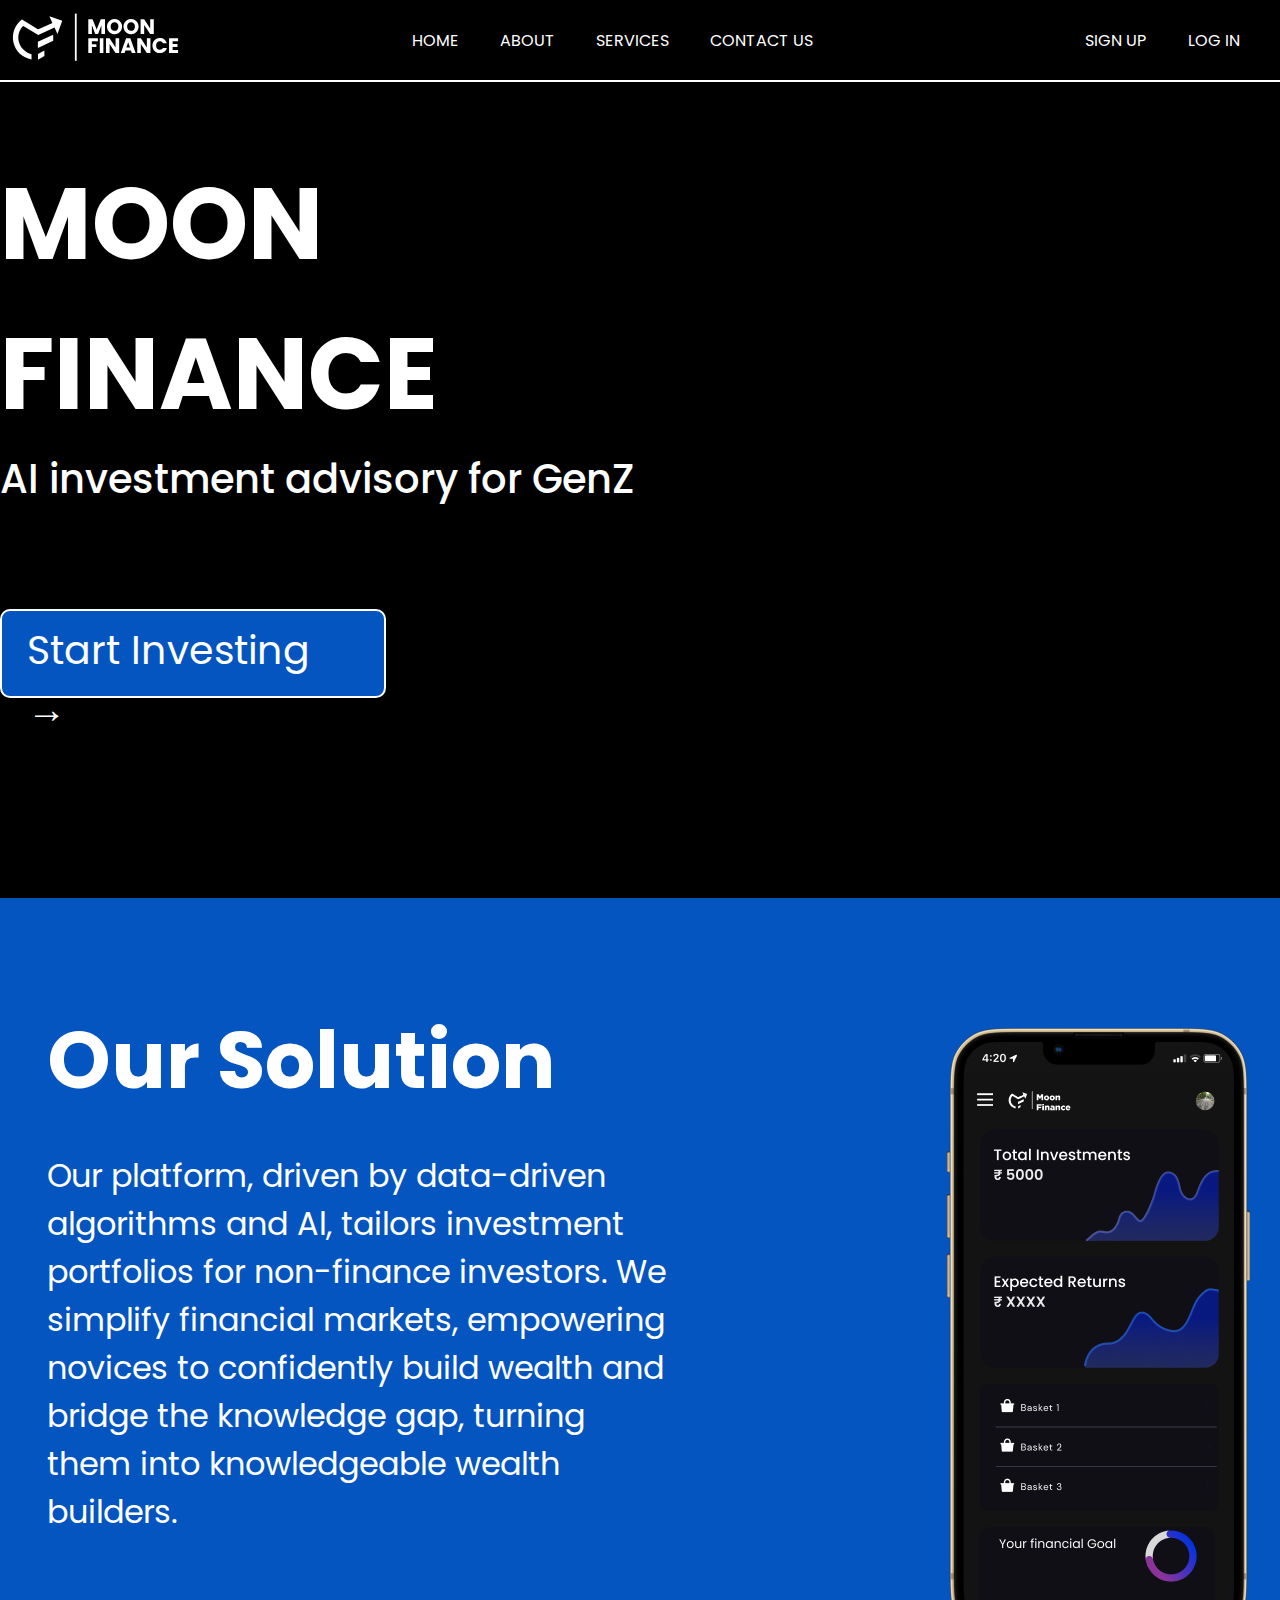
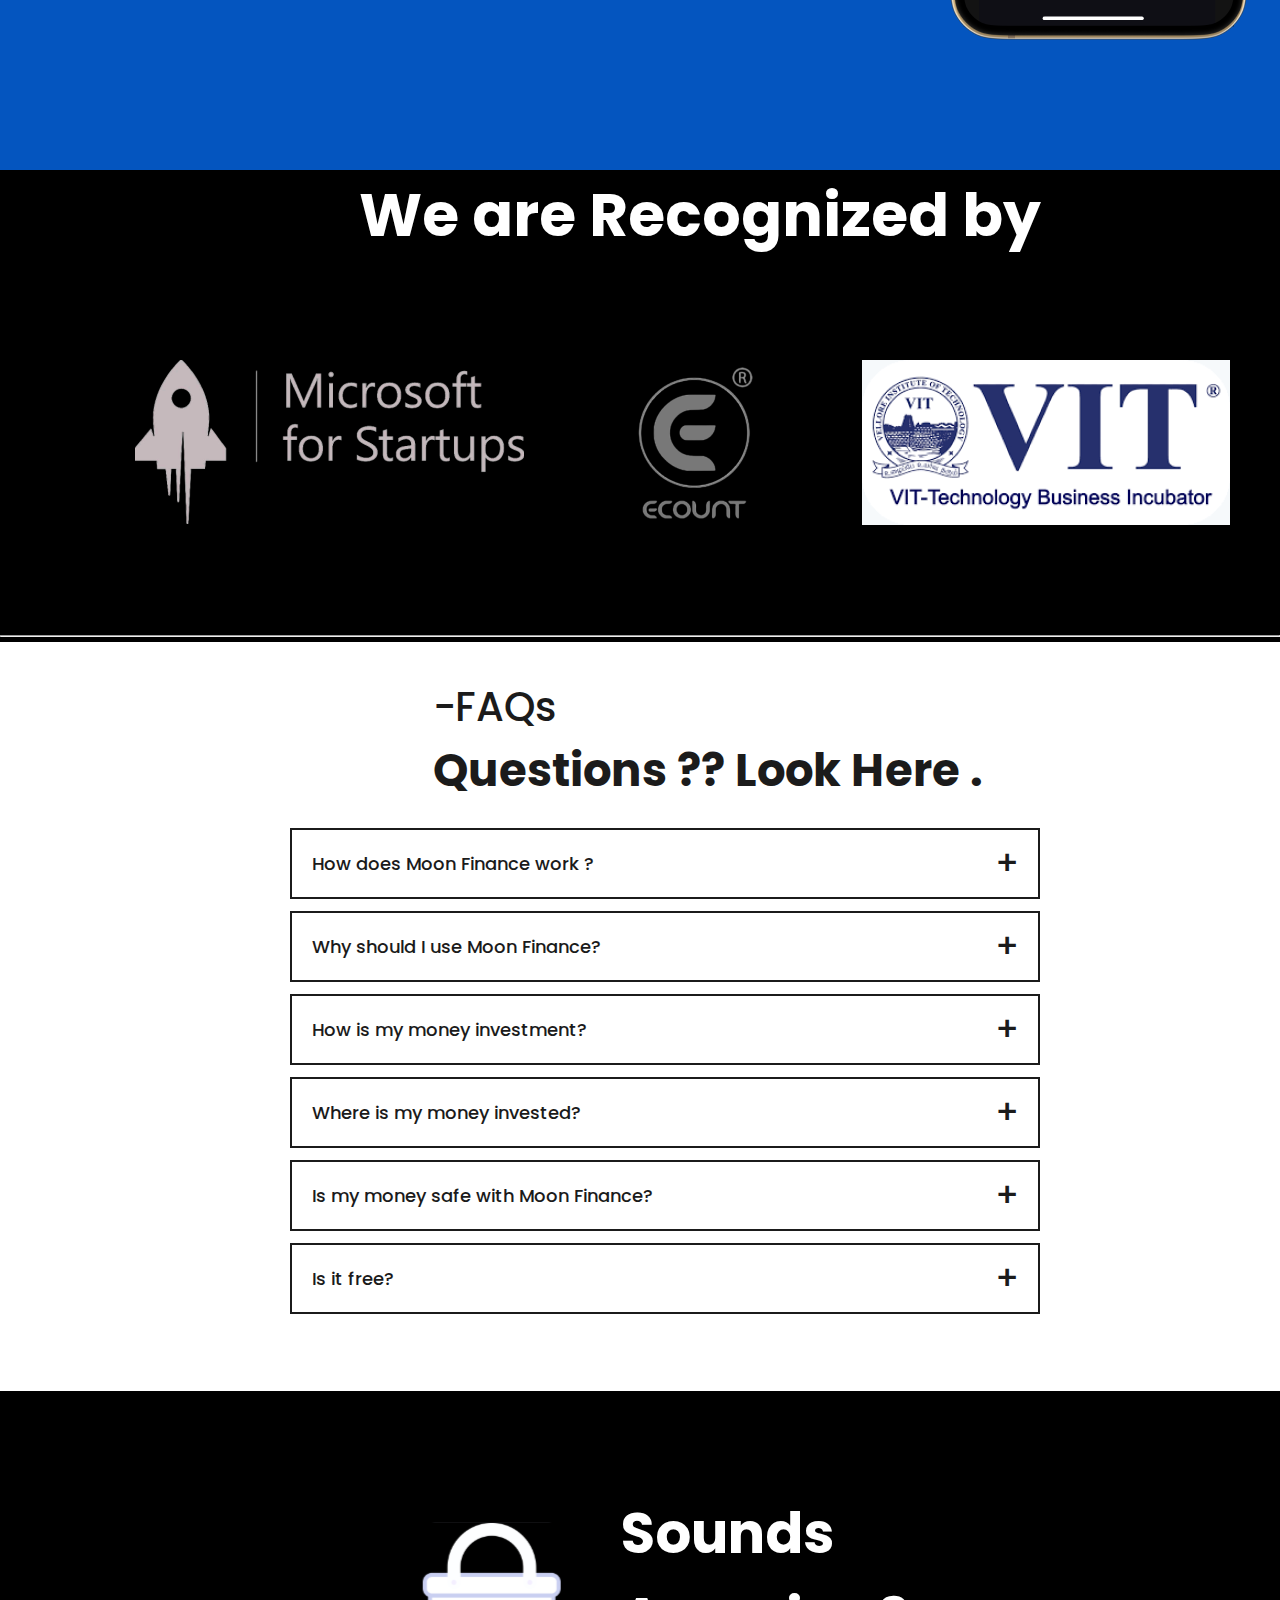
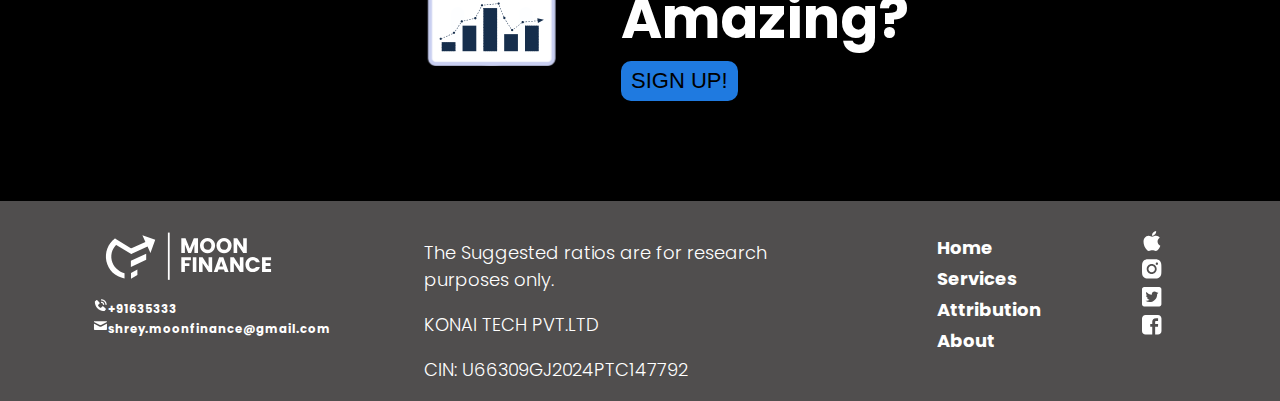
==== index.html @ 27cf934a "Merge remote-tracking branch 'origin/master5' into master2" ====
<!DOCTYPE html>
<html lang="en">
<head>
    <meta charset="UTF-8">
    <meta name="viewport" content="width=device-width, initial-scale=1.0">
    <title>Moon Finance</title>
    <link rel="stylesheet" href="index.css">
    <link rel="stylesheet" href="dashboard.css">
    <link href="https://fonts.googleapis.com/css2?family=Playfair+Display&family=Poppins:wght@200;400;700&display=swap" rel="stylesheet">
    <link rel="preconnect" href="https://fonts.googleapis.com">
    <link rel="preconnect" href="https://fonts.gstatic.com" crossorigin>
    <link href="https://fonts.googleapis.com/css2?family=Gothic+A1&family=Poppins:wght@300;400&display=swap" rel="stylesheet">
</head>
<body>
    <header>
        <a href="#"><img src="./images/Frame 148.svg" alt="Moon Finance Logo"></a>
        
        <nav>
            <ul>
                <li><a href="index.html" class="active_first">Home</a></li>
                <li><a href="aboutus.html">About</a></li>
                <li><a href="#">Services</a></li>
                <li><a href="#">Contact Us</a></li>
            </ul>
        </nav> 
        <nav>
            <ul>
                <li><a href="signup.html" class="active_second">Sign Up</a></li>
                <li><a href="login.html">Log In</a></li>
            </ul>
        </nav>
    </header>  
    <div class="main">
        <h1>
            MOON <br> FINANCE
        </h1>
        <h2>
            AI investment advisory for GenZ
        </h2>
        <a href="./form1.html" class="start_investing">Start Investing &#8594;</a>
        <div class="main_2">
            <div class="main_2_text">
                <h3>Our Solution</h3>
                <p>Our platform, driven by data-driven algorithms and Al, 
                    tailors investment portfolios for non-finance investors. 
                    We simplify financial markets, empowering novices to 
                    confidently build wealth and bridge the knowledge gap, turning 
                    them into knowledgeable wealth builders.</p>
            </div>
            <div class="main_2_img" style="margin-left: 250px;">
                <img src="./images/iPhone 13 Pro.png">
            </div>
        </div>
        <div style="display: flex; justify-content: center;">
            <div class="main_3" >
                <div class="main_3_text">
                    <h3>We are Recognized by</h3>
                </div>
                <div class="main_3_images">
                    <img src="./images/micro.png">
                    <img src="./images/ecount.png">
                    <img src="./images/vit.png">
                </div>
            </div>
            </div>
        <hr>
        <div class="faq">
            <div style="display: flex; justify-content: center;">
                <div>
            <h2>-FAQs</h2>
            <h1>Questions ??
                Look Here .</h1></div></div>
            <ul class="accordion">
                <li>
                    <input type="radio" name="accordion" id="first">
                    <label for="first">How does Moon Finance work ?</label>
                    <div class="content">
                        <p>Lorem ipsum dolor sit amet consectetur adipisicing elit. Maxime rerum hic aliquid in magni delectus, tempora quo quae, a ut molestiae animi non quam voluptatum expedita dignissimos facilis cupiditate debitis perferendis. Tempore, eos distinctio?</p>
                    </div>
                </li>
                <li>
                    <input type="radio" name="accordion" id="second">
                    <label for="second">Why should I use Moon Finance?</label>
                    <div class="content">
                        <p>Lorem, ipsum dolor sit amet consectetur adipisicing elit. Eveniet, cumque sint nam accusantium laborum nemo velit delectus eius assumenda odit placeat enim asperiores corporis labore rem amet facilis nesciunt cum! Facere laudantium ut nam.</p>
                    </div>
                </li>
                <li>
                    <input type="radio" name="accordion" id="third">
                    <label for="third">How is my money investment?</label>
                    <div class="content">
                        <p>Lorem ipsum dolor, sit amet consectetur adipisicing elit. Dolor repudiandae iusto amet eligendi, quas explicabo. Tempora voluptate necessitatibus quae nostrum quas dicta? Modi dolores non excepturi minima quas placeat minus dicta in. Voluptatem, laboriosam.</p>
                    </div>
                </li>
                <li>
                    <input type="radio" name="accordion" id="fourth">
                    <label for="fourth">Where is my money invested?</label>
                    <div class="content">
                        <p>Lorem ipsum, dolor sit amet consectetur adipisicing elit. Porro neque eveniet, officiis dolor vitae debitis vero eum commodi libero dolorum ipsam blanditiis velit tempore corporis cupiditate odit excepturi dolores sed culpa. Soluta, quae cupiditate.</p>
                    </div>
                </li>
                <li>
                    <input type="radio" name="accordion" id="fifth">
                    <label for="fifth">Is my money safe with Moon Finance?</label>
                    <div class="content">
                        <p>Lorem ipsum dolor sit, amet consectetur adipisicing elit. Iure, adipisci.</p>
                    </div>
                </li>
                <li>
                    <input type="radio" name="accordion" id="seventh">
                    <label for="seventh">Is it free?</label>
                    <div class="content">
                        <p>Lorem ipsum dolor sit amet, consectetur adipisicing elit. Corrupti quo ullam nemo laboriosam veniam laudantium tempora ex cumque, magnam eligendi dolores illo doloremque adipisci vitae provident in vero accusantium dolore voluptate assumenda magni libero!</p>
                    </div>
                </li>
            </ul>
        </div>
            
        </div>
        <div class="main_5">
            <div class="main_5_img">
                <img src="./images/Frame 134.svg">
            </div>
            <div class="main_5_text">
                <h3>Sounds Amazing?</h3>
                <button>SIGN UP!</button>
            </div>
        </div>
    </div>
</body>
<footer>
    <div class="footer">
      <div class="first">
        <a href="#"><img src="./images/Frame 148.svg" alt="Moon Finance Logo"></a>
        <h3><img src="images/phone.png" style="height: 15px; width: 15px;">+91635333</h3>
        <h3><img src="images/mail.svg" style="height: 15px; width: 15px;">shrey.moonfinance@gmail.com</h3>
      </div>
      <div class="second">
        <p>The Suggested ratios are for research purposes only.</p><p>KONAI TECH PVT.LTD</p> 
        <p>CIN: U66309GJ2024PTC147792</p>
      </div>
      <div class="third">
        <table>
            <tr>
                <th>
                    Home
                </th>
            </tr>
            <tr>
                <th>
                    Services
                </th>
            </tr>
            <tr>
                <th> 
                    Attribution
                </th>
            </tr>
            <tr>
                <th>
                    About
                </th>
            </tr>
        </table>
      </div>
      <div class="fourth">
        <a href="#"><img src="./images/Vector.svg" alt="instagram" style="height: 20px; width: 20px;"></a>
        <a href="#"><img src="./images/insta.svg" alt="instagram" style="height: 20px; width: 20px;"></a>
        <a href="#"><img src="./images/x.svg" alt="instagram" style="height: 20px; width: 20px;"></a>
        <a href="#"><img src="./images/face.svg" alt="instagram" style="height: 20px; width: 20px;"></a>
      </div>
      </div>
  </footer>
</html>
---- index.css ----
html {
  background-color: black;
  color: white;
  font-size: 62.5%;
  font-family: "Poppins";
}
body {
  margin: 0;
  font-family: "Poppins";
  --space-animation-time: 40s;
  --moon-animation-time: 20s;
}
header {
  display: flex;
  justify-content: space-between;
  align-items: center;
  border-bottom: 2px solid white;
  height: 80px;
}

nav {
  margin: 4em;
}
nav ul {
  list-style-type: none;
  display: flex;
  gap: 4.1rem;
  padding-left: 0;
}
nav ul li a {
  text-decoration: none;
  color: white;
  text-transform: uppercase;
  font-size: 1.6rem;
  position: static;
}
nav ul li a:hover {
  border: 1px solid white;
  border-radius: 9px;
  padding: 13px;
}
.main {
  background-image: url("images/night.png");
  background-repeat: no-repeat;
  background-position: 0 0;
}

.main h1 {
  display: flex;
  justify-content: left;
  height: 300px;
  margin-left: 0px;
  font-size: 100px;
  margin-bottom: none;
  margin-bottom: 0px;
  cursor: default;
}
.main h2 {
  display: flex;
  justify-content: left;
  font-size: 40px;
  margin-left: 0px;
  margin-top: 0px;
  font-weight: 500;
  cursor: default;
}
.main .start_investing {
  display: flex;
  justify-content: left;
  color: white;
  text-decoration: none;
  width: 310px;
  font-size: 39.38px;
  border: 2px solid white;
  background-color: #0455bf;
  padding: 10px 25px 10px 25px;
  margin-left: 0px;
  border-radius: 10px;
  height: 64.667px;
  width: 332px;
}



.form_main {
  margin-top: 100px;
  margin-bottom: 200px;
  margin-left: 200px;
  margin-right: 200px;
}
.form_main a {
  color: white;
  text-decoration: none;
  font-size: 26px;
  background-color: #1f7ae0;
  padding-left: 15px;
  padding-right: 15px;
  padding-top: 5px;
  padding-bottom: 5px;
  border-radius: 15px;
}
.form_main p {
  font-size: 24.36px;
}
.form_main h1 {
  font-size: 43px;
}
.form_main .form_buttons {
  display: flex;
  justify-content: flex-start;
  align-items: center;
  font-size: 26px;
}
.form_main button{
    font-size: 23px;
    margin-right: 30px;
    height: 162px;
    width: 162px;
    border-radius: 20px;
    border-style: none;
    -webkit-border-radius: 20px;
    -moz-border-radius: 20px;
    -ms-border-radius: 20px;
    -o-border-radius: 20px;
    color: white;
    background-color: #939393;
    margin-bottom: 100px;

}

.form_main .form_active {
  margin-top: 100px;
  display: flex;
  justify-content: space-between;
}
.main_ani {
  display: flex;
  justify-content: center;
}
.main_2 {
  display: flex;
  justify-content: space-between;
  align-items: center;
  background-color: rgba(4, 85, 191, 1);
  margin-top: 200px;
  padding-top: 100px;
  padding-bottom: 100px;
}
.main_2_text h3 {
  font-size: 80px;
  font-weight: bold;
}
.main_2 p {
  font-size: 32px;
}
.main_2_text {
  width: 800px;
  margin-right: 25px;
  margin-left: 47px;
  margin-bottom: 100px;
}
.main_2_img {
  margin-right: 61px;
}
.main_3 {
  align-items: center;
  background-color: black;
  color: white;
  height: 460px;
}
.main_2_img {
  display: flex;
  justify-content: space-evenly;
  margin: 30px;
}
.main_3_text h3 {
  font-size: 60px;
  font-weight: bold;
  text-align: center;
}
.main_3_text {
  width: 800px;
  margin-right: 25px;
  margin-left: 250px;
  margin-bottom: 100px;
}
.main_3 img {
  margin-left: 85px;
}
.faq {
  padding: 10px 12%;
  text-align: center;
  font-size: 18px;
  background-color: white;
  color: #1b1b1b;
}

.faq h2 {
  font-weight: 500;
  font-size: 40px;
  margin-top: 25px;
  margin-left: 135px;
  margin-bottom: 0px;
}
.faq h1 {
  font-size: 45px;
  margin-left: 135px;
  height: 26px;
  margin-top: 0px;
}

.accordion {
  margin: 60px auto;
  width: 100%;
  max-width: 750px;
}

.accordion li {
  list-style: none;
  width: 100%;
  padding: 5px;
}

.accordion li label {
  display: flex;
  align-items: center;
  padding: 20px;
  font-size: 18px;
  font-weight: 500;
  background: white;
  margin-bottom: 2px;
  cursor: pointer;
  position: relative;
  border-style: solid;
  border-width: 2px;
}

label::after {
  content: "+";
  font-size: 34px;
  position: absolute;
  right: 20px;
  transition: transform 0.5s;
}

input[type="radio"] {
  display: none;
}

.accordion .content {
  border: 2px black;
  background: white;
  text-align: left;
  padding: 0 20px;
  max-height: 0;
  overflow: hidden;
  transition: max-height 0s, padding 0.5s;
}

.accordion input[type="radio"]:checked + label + .content {
  max-height: 600px;
  padding: 30px 20px;
}

.accordion input[type="radio"]:checked + label::after {
  transform: rotate(135deg);
}

.faq small {
  font-size: 13px;
}

.main_5 {
  display: flex;
  justify-content: center;
  align-items: center;
  margin-bottom: 100px;
  background-color: black;
}
.main_5_img {
  margin-right: 30px;
  margin-left: 500px;
  margin-top: 100px;
}
.main_5_text {
  margin-top: 100px;
  margin-left: 30px;
  margin-right: 450px;
}
.main_5_text h3 {
  font-size: 56px;
}
.main_5_text button {
  font-size: 22px;
  padding-left: 10px;
  padding-right: 10px;
  padding-top: 7px;
  padding-bottom: 7px;
  border-radius: 10px;
  border-style: none;
  background-color: #1f7ae0;
}
.main_dash {
  margin-top: 150px;
  font-size: 500%;
  text-align: center;
}
.main_dash h2 {
  border: solid;
  border-width: 1px;
  border-color: white;
  border-radius: 50%;
  margin-left: 700px;
  margin-right: 700px;
  padding-top: 50px;
}
.main_dash button {
  display: block;
  margin-left: auto;
  margin-right: auto;
  margin-top: 80px;
  font-size: 50px;
}
.start_investing {
  margin-top: 100px;
  border: 2px solid white;
  background-color: white;
  background-color: rgba(151, 148, 148, 0.2);
  padding: 10px 25px 10px 25px;
  margin-left: 650px;
  margin-right: 650px;
  border-radius: 10px;
}
footer {
  background-color: #504e4e;
}

.footer {
  display: flex;
  height: 200px;
  justify-content: space-evenly;
  margin-right: -50px;
}
.first {
  margin-top: 20px;
  margin-left: -75px;
}
.second {
  margin-top: 20px;
  margin-left: -75px;
  font-weight: 300;
  font-size: large;
  width: 430px;
}
.third {
  margin-left: -89px;
  margin-right: -70px;
  margin-top: 30px;
  list-style: none;
  font-weight: 300;
  font-size: large;
  text-align: left;
}
.fourth {
  margin-top: 30px;
  display: flex;
  flex-direction: column;
}
.fourth img {
  margin-bottom: 3px;
}

.aboutus_main {
  padding-top: 100px;
  padding-bottom: 200px;
  color: grey;
  margin: auto;
  width: 50%;
  font-size: 3rem;
}
.aboutus_main h3 {
  font-weight: bold;
  color: white;
}
.aboutus_people {
  padding-top: 100px;
  padding-bottom: 200px;
  color: grey;
  margin: auto;
  width: 50%;
  font-size: 2rem;
  display: block;
  justify-content: center;
}
.aboutus_people_first {
  display: flex;
  justify-content: center;
  margin-top: 7rem;
}
.aboutus_people_second {
  display: flex;
  justify-content: center;
  margin-top: 5rem;
}
.aboutus_people_individual {
  margin: 0rem 5rem 1rem 5rem;
  text-align: center;
}
.aboutus_people_individual p,
h3 {
  margin: 0px;
}
.aboutus_people_individual h3 {
  color: white;
}
---- dashboard.css ----
.container {
    display: inline-block;
    cursor: pointer;
    margin-left: 25px;
  }
  
  .bar1, .bar2, .bar3 {
    width: 35px;
    height: 5px;
    background-color: #333;
    margin: 6px 0;
    transition: 0.4s;
  }
  

  .change .bar1 {
    transform: translate(0, 11px) rotate(-45deg);
  }
  

  .change .bar2 {opacity: 0;}
  

  .change .bar3 {
    transform: translate(0, -11px) rotate(45deg);
  }
  .sidenav {
    height: 100%;
    width: 0;
    position: fixed;
    z-index: 1;
    top: 0;
    left: 0;
    background-color: #111;
    overflow-x: hidden;
    transition: 0.5s;
    padding-top: 60px;
  }
  
  .sidenav a {
    padding: 8px 8px 8px 32px;
    text-decoration: none;
    font-size: 25px;
    color: #818181;
    display: block;
    transition: 0.3s;
  }
  
  .sidenav a:hover {
    color: #f1f1f1;
  }
  
  .sidenav .closebtn {
    position: absolute;
    top: 0;
    right: 25px;
    font-size: 36px;
    margin-left: 50px;
  }
  
  @media screen and (max-height: 450px) {
    .sidenav {padding-top: 15px;}
    .sidenav a {font-size: 18px;}
  }
.mychart{
  width: 50%;
  height: 50%;
}
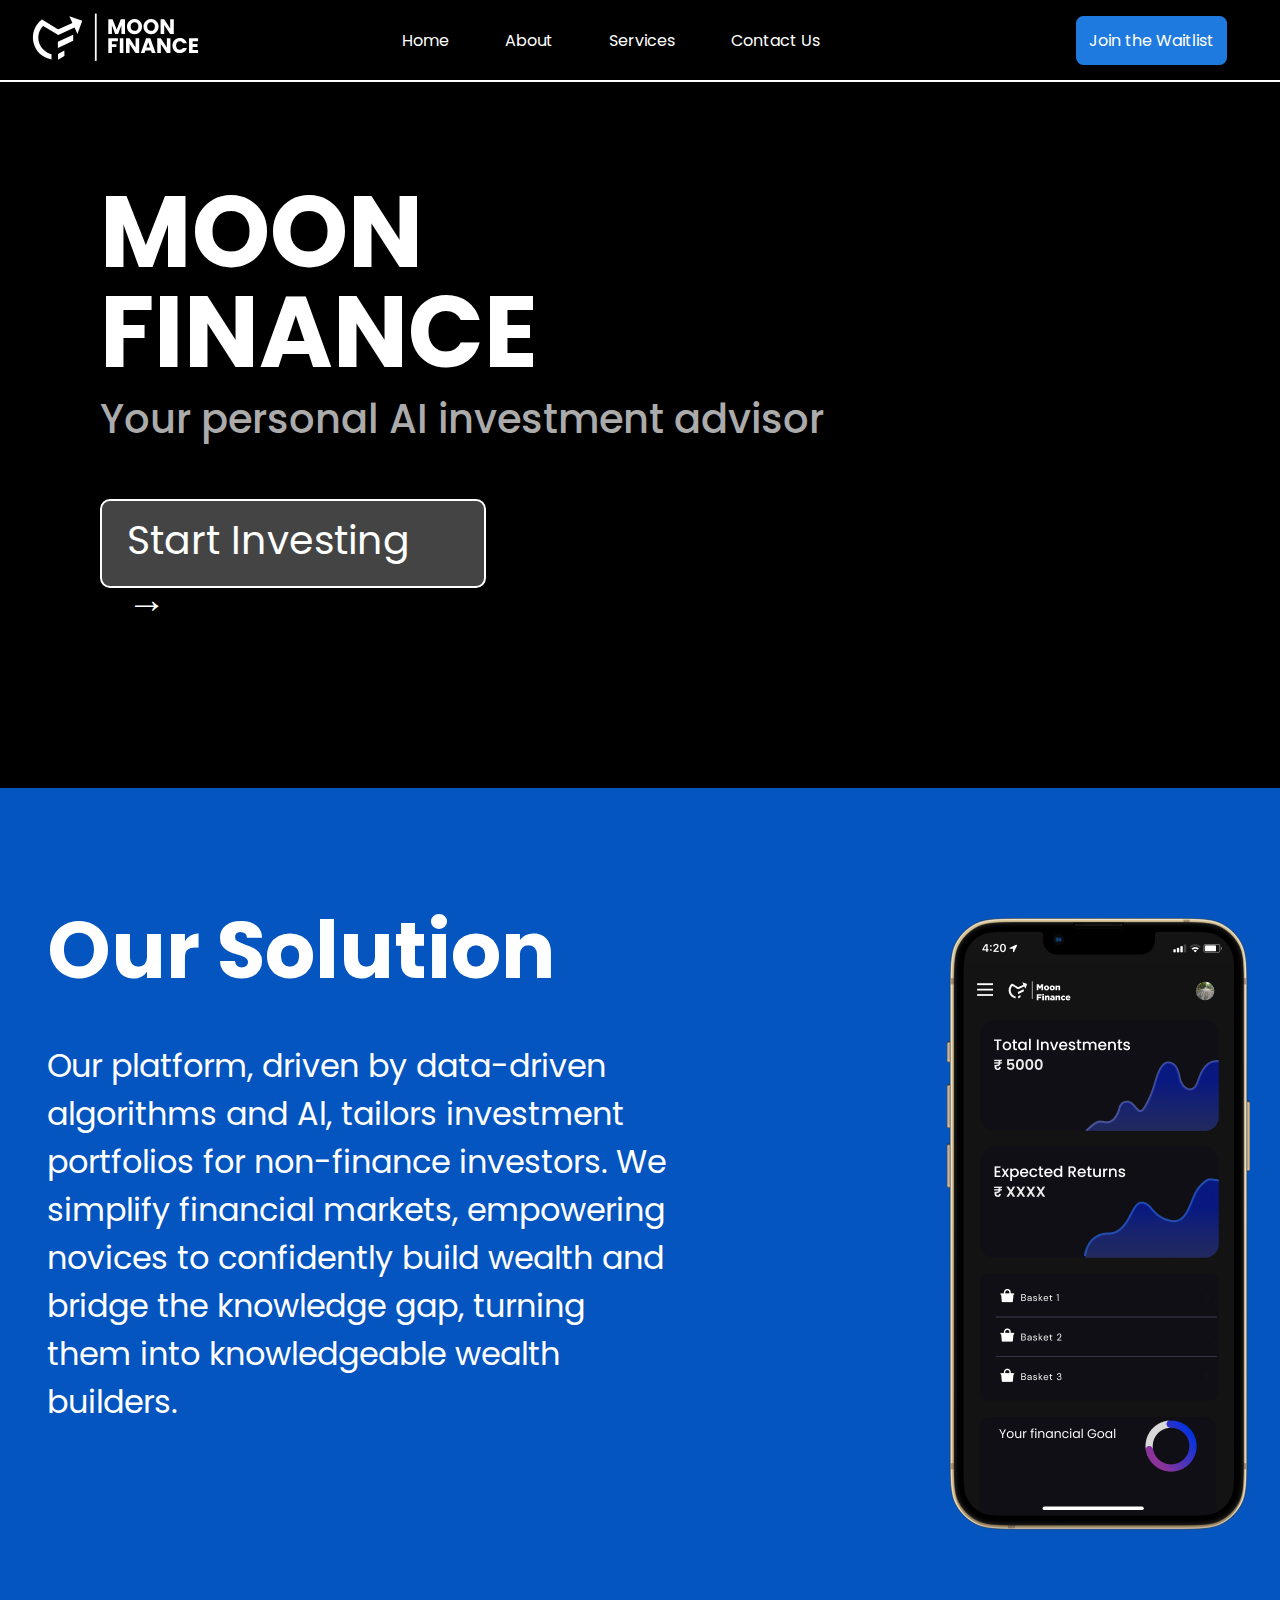
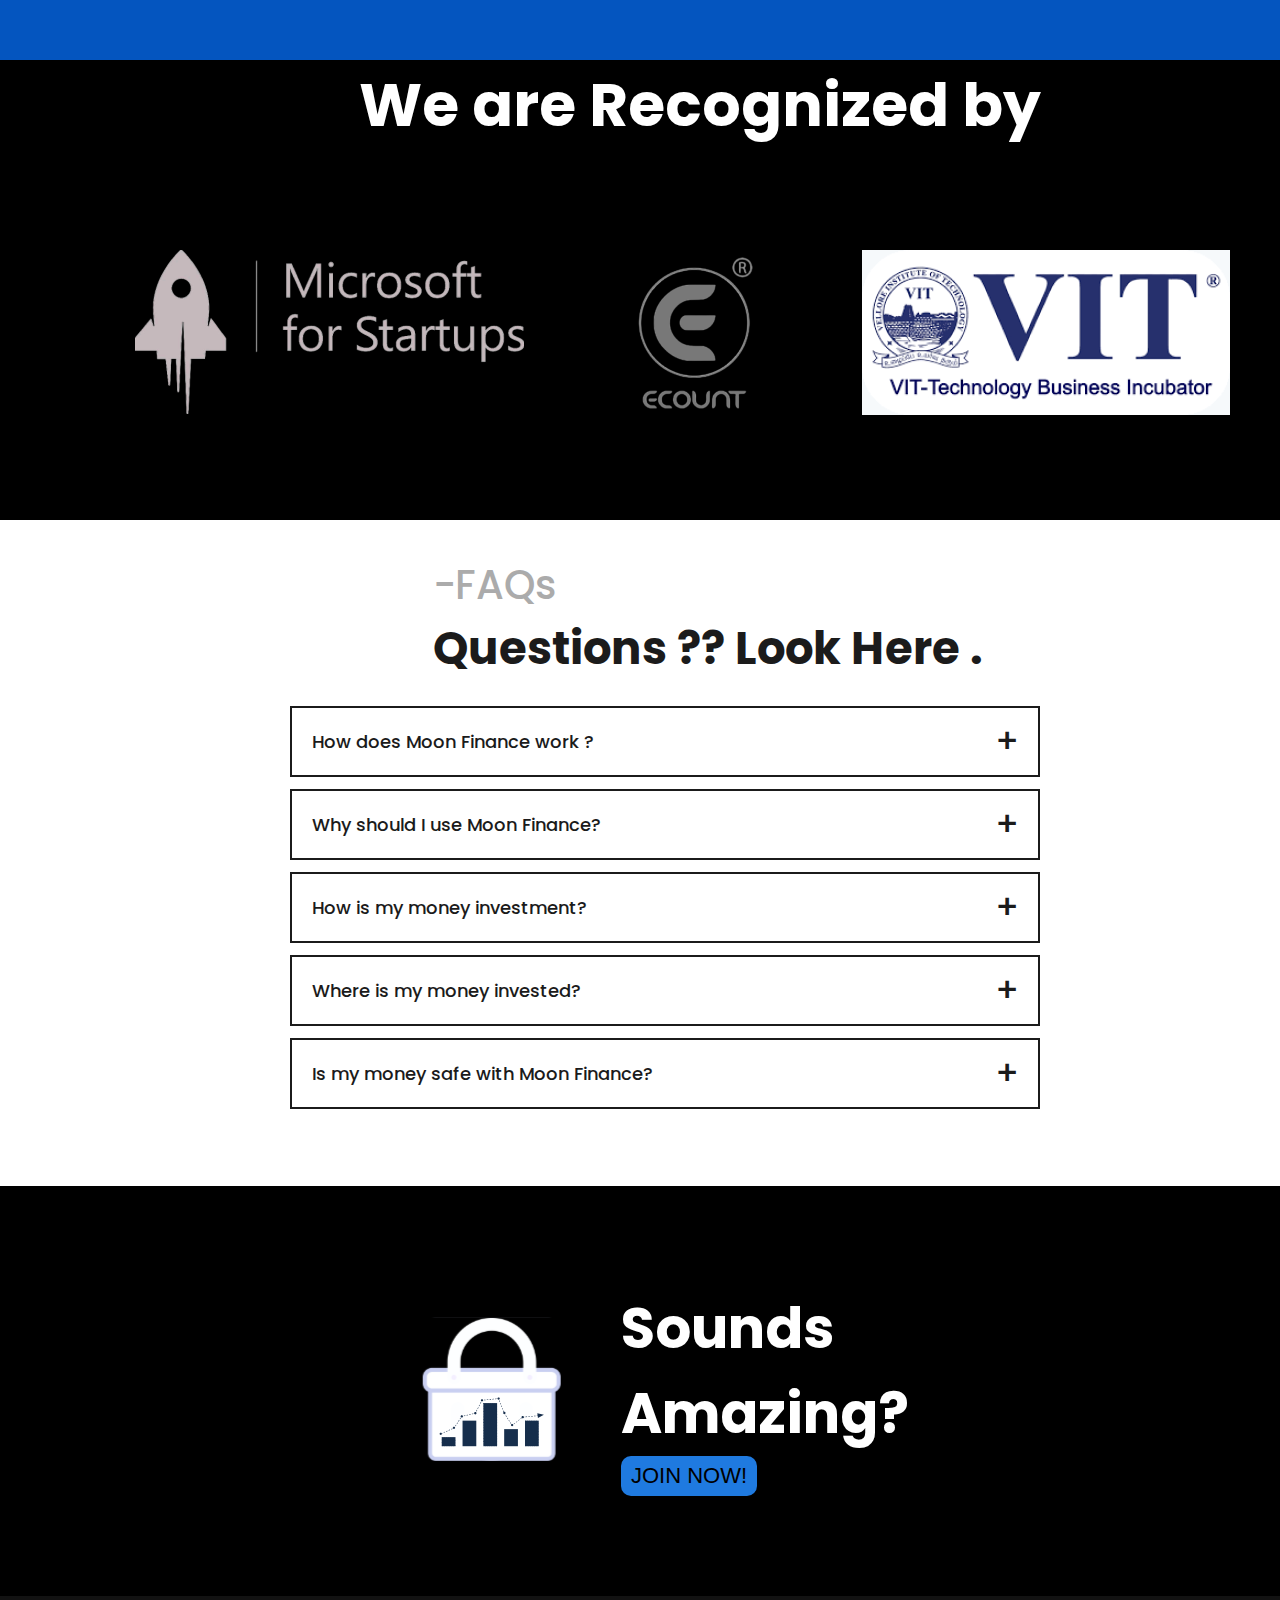
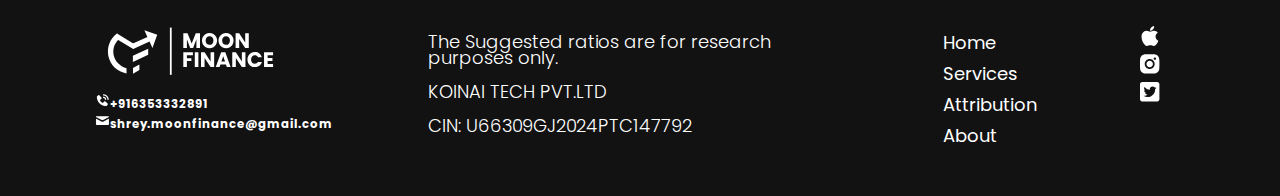
==== commit 8d24e529: "last push" ====
--- a/index.html
+++ b/index.html
@@ -6,6 +6,7 @@
     <title>Moon Finance</title>
     <link rel="stylesheet" href="index.css">
     <link rel="stylesheet" href="dashboard.css">
+    <link rel="stylesheet" href="script.js">
     <link href="https://fonts.googleapis.com/css2?family=Playfair+Display&family=Poppins:wght@200;400;700&display=swap" rel="stylesheet">
     <link rel="preconnect" href="https://fonts.googleapis.com">
     <link rel="preconnect" href="https://fonts.gstatic.com" crossorigin>
@@ -23,20 +24,55 @@
                 <li><a href="#">Contact Us</a></li>
             </ul>
         </nav> 
-        <nav>
+        <nav class="n">
             <ul>
-                <li><a href="signup.html" class="active_second">Sign Up</a></li>
-                <li><a href="login.html">Log In</a></li>
+                <li><a>Join the Waitlist</a></li>
             </ul>
         </nav>
     </header>  
     <div class="main">
-        <h1>
-            MOON <br> FINANCE
-        </h1>
-        <h2>
-            AI investment advisory for GenZ
-        </h2>
+
+<script>
+    var main = document.querySelector(".main");
+    var bool = false;
+
+
+    main.addEventListener("mousemove", function (e) {
+    main.style.backgroundPositionX = -e.offsetX * 0.1 + "px";
+    main.style.backgroundPositionY = -e.offsetY * 0.05 + "px";
+    });
+
+    //reset the background positions back to the original on mouseleave
+
+    main.addEventListener("mouseleave", function () {
+    main.style.backgroundPosition = "0px 0px";
+    });
+    console.log("working")
+    let qns = {
+        1:'',
+        2:'',
+        3:'',
+        4:'',
+        5:'',
+        6:'',
+        7:'',
+        8:'',
+        9:'',
+    }
+    qns_str = JSON.stringify(qns)
+    localStorage.setItem("qns",qns_str)
+</script>
+
+        <!-- <div class="main_1"> -->
+            <h1 style="line-height: 1; margin-top: 0px;
+        padding-top: 100px; height: 207px;">
+                MOON <br> FINANCE
+            </h1>
+            <h2>
+                Your personal AI investment advisor
+            </h2>
+        <!-- </div> -->
+        
         <a href="./form1.html" class="start_investing">Start Investing &#8594;</a>
         <div class="main_2">
             <div class="main_2_text">
@@ -63,7 +99,6 @@
                 </div>
             </div>
             </div>
-        <hr>
         <div class="faq">
             <div style="display: flex; justify-content: center;">
                 <div>
@@ -72,45 +107,38 @@
                 Look Here .</h1></div></div>
             <ul class="accordion">
                 <li>
-                    <input type="radio" name="accordion" id="first">
+                    <input type="checkbox" name="accordion" id="first">
                     <label for="first">How does Moon Finance work ?</label>
                     <div class="content">
-                        <p>Lorem ipsum dolor sit amet consectetur adipisicing elit. Maxime rerum hic aliquid in magni delectus, tempora quo quae, a ut molestiae animi non quam voluptatum expedita dignissimos facilis cupiditate debitis perferendis. Tempore, eos distinctio?</p>
-                    </div>
-                </li>
-                <li>
-                    <input type="radio" name="accordion" id="second">
+                        <p>Moon Finance uses a combination of AI & deep research algorithms by our research analysts to give you a portfolio of assets which are the best suited for your investment needs.</p>
+                    </div>
+                </li>
+                <li>
+                    <input type="checkbox" name="accordion" id="second">
                     <label for="second">Why should I use Moon Finance?</label>
                     <div class="content">
-                        <p>Lorem, ipsum dolor sit amet consectetur adipisicing elit. Eveniet, cumque sint nam accusantium laborum nemo velit delectus eius assumenda odit placeat enim asperiores corporis labore rem amet facilis nesciunt cum! Facere laudantium ut nam.</p>
-                    </div>
-                </li>
-                <li>
-                    <input type="radio" name="accordion" id="third">
+                        <p>Moon Finance is developed in a way to maximize your returns & minimize your risks. It provides you with SEBI certified Investment advisory.</p>
+                    </div>
+                </li>
+                <li>
+                    <input type="checkbox" name="accordion" id="third">
                     <label for="third">How is my money investment?</label>
                     <div class="content">
-                        <p>Lorem ipsum dolor, sit amet consectetur adipisicing elit. Dolor repudiandae iusto amet eligendi, quas explicabo. Tempora voluptate necessitatibus quae nostrum quas dicta? Modi dolores non excepturi minima quas placeat minus dicta in. Voluptatem, laboriosam.</p>
-                    </div>
-                </li>
-                <li>
-                    <input type="radio" name="accordion" id="fourth">
+                        <p>The money is invested through your broker.</p>
+                    </div>
+                </li>
+                <li>
+                    <input type="checkbox" name="accordion" id="fourth">
                     <label for="fourth">Where is my money invested?</label>
                     <div class="content">
-                        <p>Lorem ipsum, dolor sit amet consectetur adipisicing elit. Porro neque eveniet, officiis dolor vitae debitis vero eum commodi libero dolorum ipsam blanditiis velit tempore corporis cupiditate odit excepturi dolores sed culpa. Soluta, quae cupiditate.</p>
-                    </div>
-                </li>
-                <li>
-                    <input type="radio" name="accordion" id="fifth">
+                        <p>Your money is invested in the portfolio made by Moon Finance based on your investment profile.</p>
+                    </div>
+                </li>
+                <li>
+                    <input type="checkbox" name="accordion" id="fifth">
                     <label for="fifth">Is my money safe with Moon Finance?</label>
                     <div class="content">
-                        <p>Lorem ipsum dolor sit, amet consectetur adipisicing elit. Iure, adipisci.</p>
-                    </div>
-                </li>
-                <li>
-                    <input type="radio" name="accordion" id="seventh">
-                    <label for="seventh">Is it free?</label>
-                    <div class="content">
-                        <p>Lorem ipsum dolor sit amet, consectetur adipisicing elit. Corrupti quo ullam nemo laboriosam veniam laudantium tempora ex cumque, magnam eligendi dolores illo doloremque adipisci vitae provident in vero accusantium dolore voluptate assumenda magni libero!</p>
+                        <p>We do not keep your money, the money is directly invested through your broker and the ETFs are transferred to your demat account, i.e you have the full control of your investments.</p>
                     </div>
                 </li>
             </ul>
@@ -123,7 +151,7 @@
             </div>
             <div class="main_5_text">
                 <h3>Sounds Amazing?</h3>
-                <button>SIGN UP!</button>
+                <button>JOIN NOW!</button>
             </div>
         </div>
     </div>
@@ -132,42 +160,41 @@
     <div class="footer">
       <div class="first">
         <a href="#"><img src="./images/Frame 148.svg" alt="Moon Finance Logo"></a>
-        <h3><img src="images/phone.png" style="height: 15px; width: 15px;">+91635333</h3>
+        <h3><img src="images/phone.png" style="height: 15px; width: 15px;">+916353332891</h3>
         <h3><img src="images/mail.svg" style="height: 15px; width: 15px;">shrey.moonfinance@gmail.com</h3>
       </div>
-      <div class="second">
-        <p>The Suggested ratios are for research purposes only.</p><p>KONAI TECH PVT.LTD</p> 
+      <div class="second" style="line-height: 0.9;">
+        <p>The Suggested ratios are for research purposes only.</p><p>KOINAI TECH PVT.LTD</p> 
         <p>CIN: U66309GJ2024PTC147792</p>
       </div>
       <div class="third">
         <table>
             <tr>
-                <th>
+                <td>
                     Home
-                </th>
-            </tr>
-            <tr>
-                <th>
+                </td>
+            </tr>
+            <tr>
+                <td>
                     Services
-                </th>
-            </tr>
-            <tr>
-                <th> 
+                </td>
+            </tr>
+            <tr>
+                <td> 
                     Attribution
-                </th>
-            </tr>
-            <tr>
-                <th>
+                </td>
+            </tr>
+            <tr>
+                <td>
                     About
-                </th>
+                </td>
             </tr>
         </table>
       </div>
       <div class="fourth">
-        <a href="#"><img src="./images/Vector.svg" alt="instagram" style="height: 20px; width: 20px;"></a>
+        <a href="#"><img src="./images/Vector.svg" alt="linkedin" style="height: 20px; width: 20px;"></a>
         <a href="#"><img src="./images/insta.svg" alt="instagram" style="height: 20px; width: 20px;"></a>
-        <a href="#"><img src="./images/x.svg" alt="instagram" style="height: 20px; width: 20px;"></a>
-        <a href="#"><img src="./images/face.svg" alt="instagram" style="height: 20px; width: 20px;"></a>
+        <a href="#"><img src="./images/x.svg" alt="x" style="height: 20px; width: 20px;"></a>
       </div>
       </div>
   </footer>
--- a/index.css
+++ b/index.css
@@ -7,8 +7,8 @@
 body {
   margin: 0;
   font-family: "Poppins";
-  --space-animation-time: 40s;
-  --moon-animation-time: 20s;
+  overflow-x: hidden;
+
 }
 header {
   display: flex;
@@ -17,22 +17,29 @@
   border-bottom: 2px solid white;
   height: 80px;
 }
+header a{
+  margin-left: 2rem;
+}
 
 nav {
-  margin: 4em;
+  margin: 4rem;
 }
 nav ul {
   list-style-type: none;
   display: flex;
-  gap: 4.1rem;
-  padding-left: 0;
+  gap: 1rem;
+  padding: 13px;
 }
 nav ul li a {
   text-decoration: none;
   color: white;
-  text-transform: uppercase;
   font-size: 1.6rem;
   position: static;
+  border-radius: 7.5px;
+  padding: 13px;
+}
+nav.n ul li a{
+  background-color: #1f7ae0;
 }
 nav ul li a:hover {
   border: 1px solid white;
@@ -49,7 +56,7 @@
   display: flex;
   justify-content: left;
   height: 300px;
-  margin-left: 0px;
+  margin-left: 100px;
   font-size: 100px;
   margin-bottom: none;
   margin-bottom: 0px;
@@ -59,7 +66,8 @@
   display: flex;
   justify-content: left;
   font-size: 40px;
-  margin-left: 0px;
+  color:#ABABAB;
+  margin-left: 100px;
   margin-top: 0px;
   font-weight: 500;
   cursor: default;
@@ -72,12 +80,13 @@
   width: 310px;
   font-size: 39.38px;
   border: 2px solid white;
-  background-color: #0455bf;
+  background-color: rgb(68, 68, 68);
   padding: 10px 25px 10px 25px;
-  margin-left: 0px;
+  margin-left: 100px;
   border-radius: 10px;
   height: 64.667px;
   width: 332px;
+  margin-top: 50px;
 }
 
 
@@ -127,6 +136,10 @@
     margin-bottom: 100px;
 
 }
+.form_main button:hover{
+  background-color: #504e4e;
+  border: 1px solid white;
+}
 
 .form_main .form_active {
   margin-top: 100px;
@@ -243,7 +256,9 @@
   transition: transform 0.5s;
 }
 
-input[type="radio"] {
+
+
+input[type="checkbox"] {
   display: none;
 }
 
@@ -257,12 +272,12 @@
   transition: max-height 0s, padding 0.5s;
 }
 
-.accordion input[type="radio"]:checked + label + .content {
+.accordion input[type="checkbox"]:checked + label + .content {
   max-height: 600px;
   padding: 30px 20px;
 }
 
-.accordion input[type="radio"]:checked + label::after {
+.accordion input[type="checkbox"]:checked + label::after {
   transform: rotate(135deg);
 }
 
@@ -332,7 +347,8 @@
   border-radius: 10px;
 }
 footer {
-  background-color: #504e4e;
+  /* background-color: #504e4fe; */
+  background-color: #121212;
 }
 
 .footer {
@@ -357,7 +373,7 @@
   margin-right: -70px;
   margin-top: 30px;
   list-style: none;
-  font-weight: 300;
+  font-weight: 400;
   font-size: large;
   text-align: left;
 }
--- a/dashboard.css
+++ b/dashboard.css
@@ -1,68 +1,44 @@
-.container {
-    display: inline-block;
-    cursor: pointer;
-    margin-left: 25px;
-  }
-  
-  .bar1, .bar2, .bar3 {
-    width: 35px;
-    height: 5px;
-    background-color: #333;
-    margin: 6px 0;
-    transition: 0.4s;
-  }
-  
+html{
+    background-color: black;
+  color: white;
+  font-size: 62.5%;
+  font-family: "Poppins";
+  margin: 0;
+}
+.dashboard_main{
+    display: flex;
+    justify-content: space-between;
+    margin-left: 5vh;
+    margin-right: 5vh;
+    font-size: 2rem;
+    margin-top: 10rem;
+}
+.dashboard_left{
+ float: right;
+ width: 55%;
+ display: grid;
+ place-content: center;
+}
+.dashboard_right{
+    float: left;
+    width: 40%;
+    display: grid;
+    place-content: center;
+    grid-template-columns: 30rem;
+    text-align: center;
+}
+.dashboard_right button{
+    height: 25%;
+    width: 63%;
+    margin-top: 20px;
+    font-size: large;
+    border-style: none;
+    border-radius: 5px;
+    background-color: #0455BF;    
+    -webkit-border-radius: 5px;
+    -moz-border-radius: 5px;
+    -ms-border-radius: 5px;
+    -o-border-radius: 5px;
+    color: white;
+}
 
-  .change .bar1 {
-    transform: translate(0, 11px) rotate(-45deg);
-  }
-  
-
-  .change .bar2 {opacity: 0;}
-  
-
-  .change .bar3 {
-    transform: translate(0, -11px) rotate(45deg);
-  }
-  .sidenav {
-    height: 100%;
-    width: 0;
-    position: fixed;
-    z-index: 1;
-    top: 0;
-    left: 0;
-    background-color: #111;
-    overflow-x: hidden;
-    transition: 0.5s;
-    padding-top: 60px;
-  }
-  
-  .sidenav a {
-    padding: 8px 8px 8px 32px;
-    text-decoration: none;
-    font-size: 25px;
-    color: #818181;
-    display: block;
-    transition: 0.3s;
-  }
-  
-  .sidenav a:hover {
-    color: #f1f1f1;
-  }
-  
-  .sidenav .closebtn {
-    position: absolute;
-    top: 0;
-    right: 25px;
-    font-size: 36px;
-    margin-left: 50px;
-  }
-  
-  @media screen and (max-height: 450px) {
-    .sidenav {padding-top: 15px;}
-    .sidenav a {font-size: 18px;}
-  }
-.mychart{
-  width: 50%;
-  height: 50%;
-}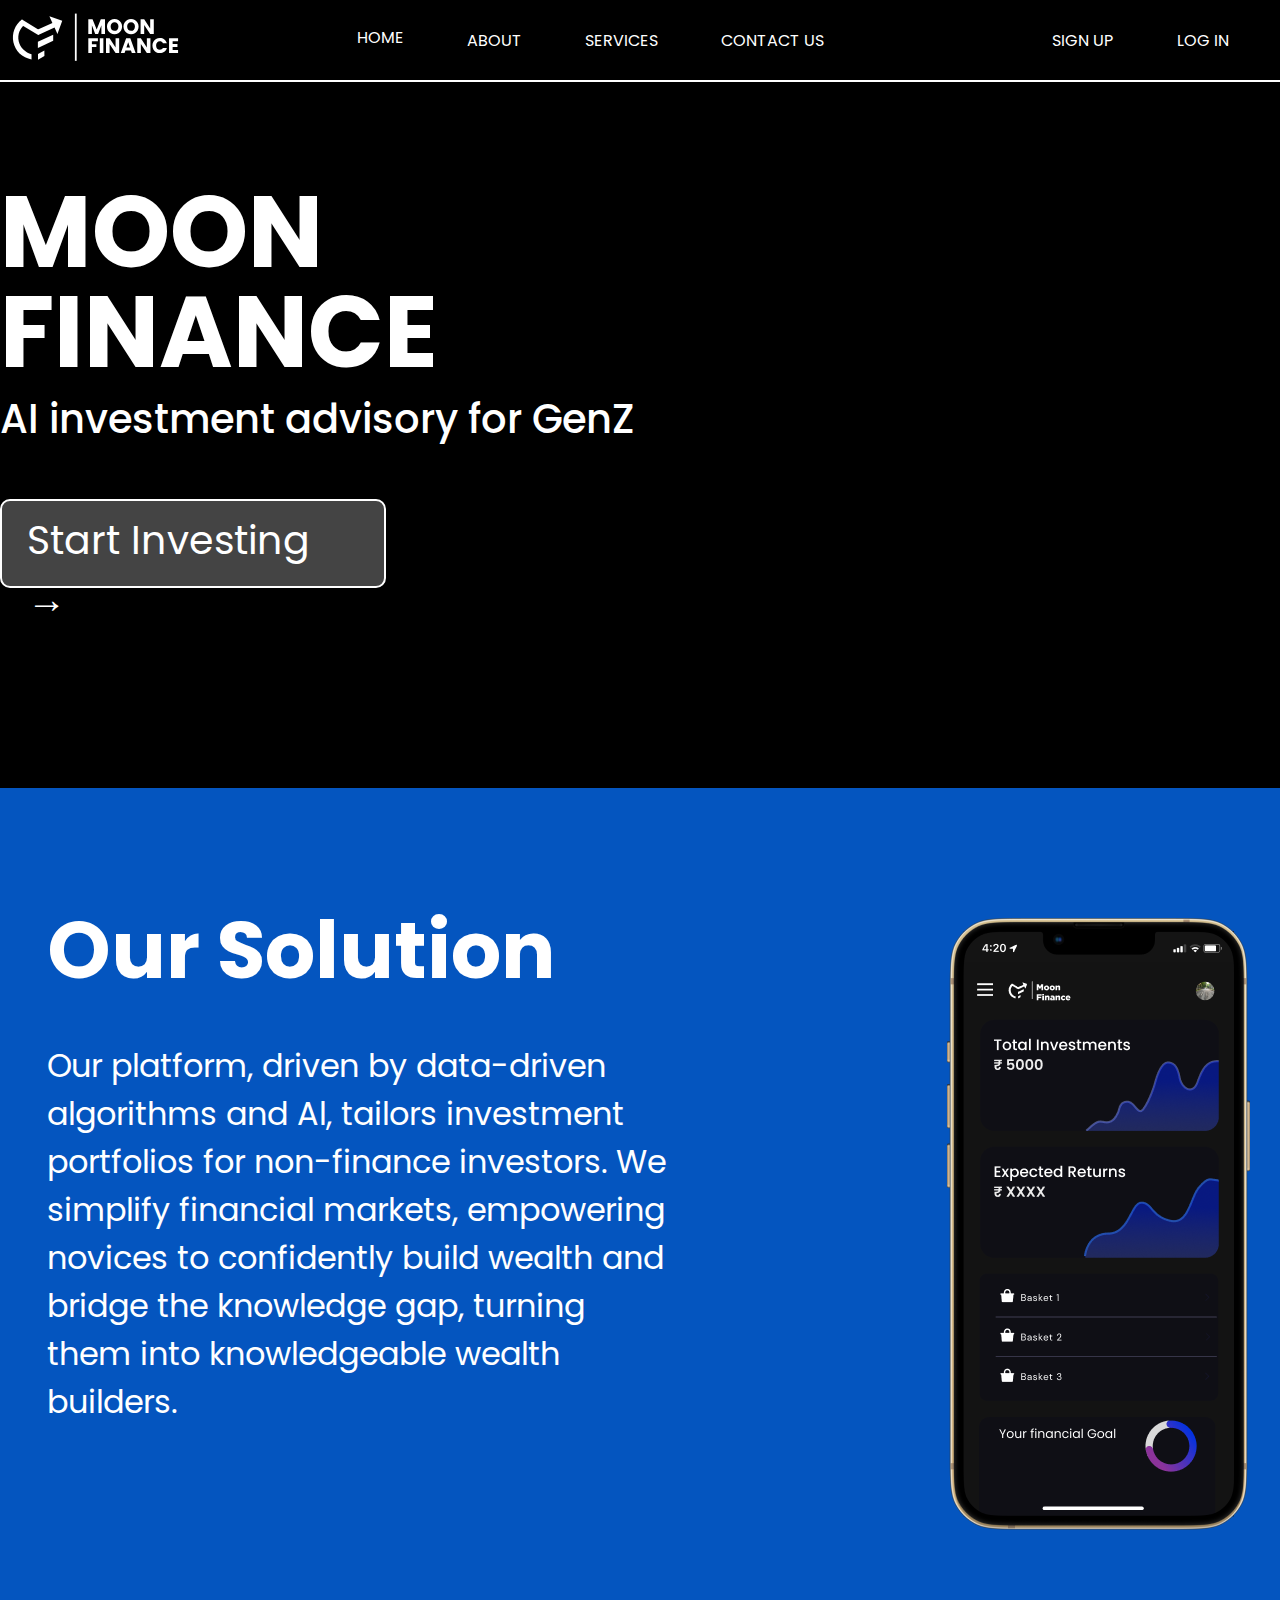
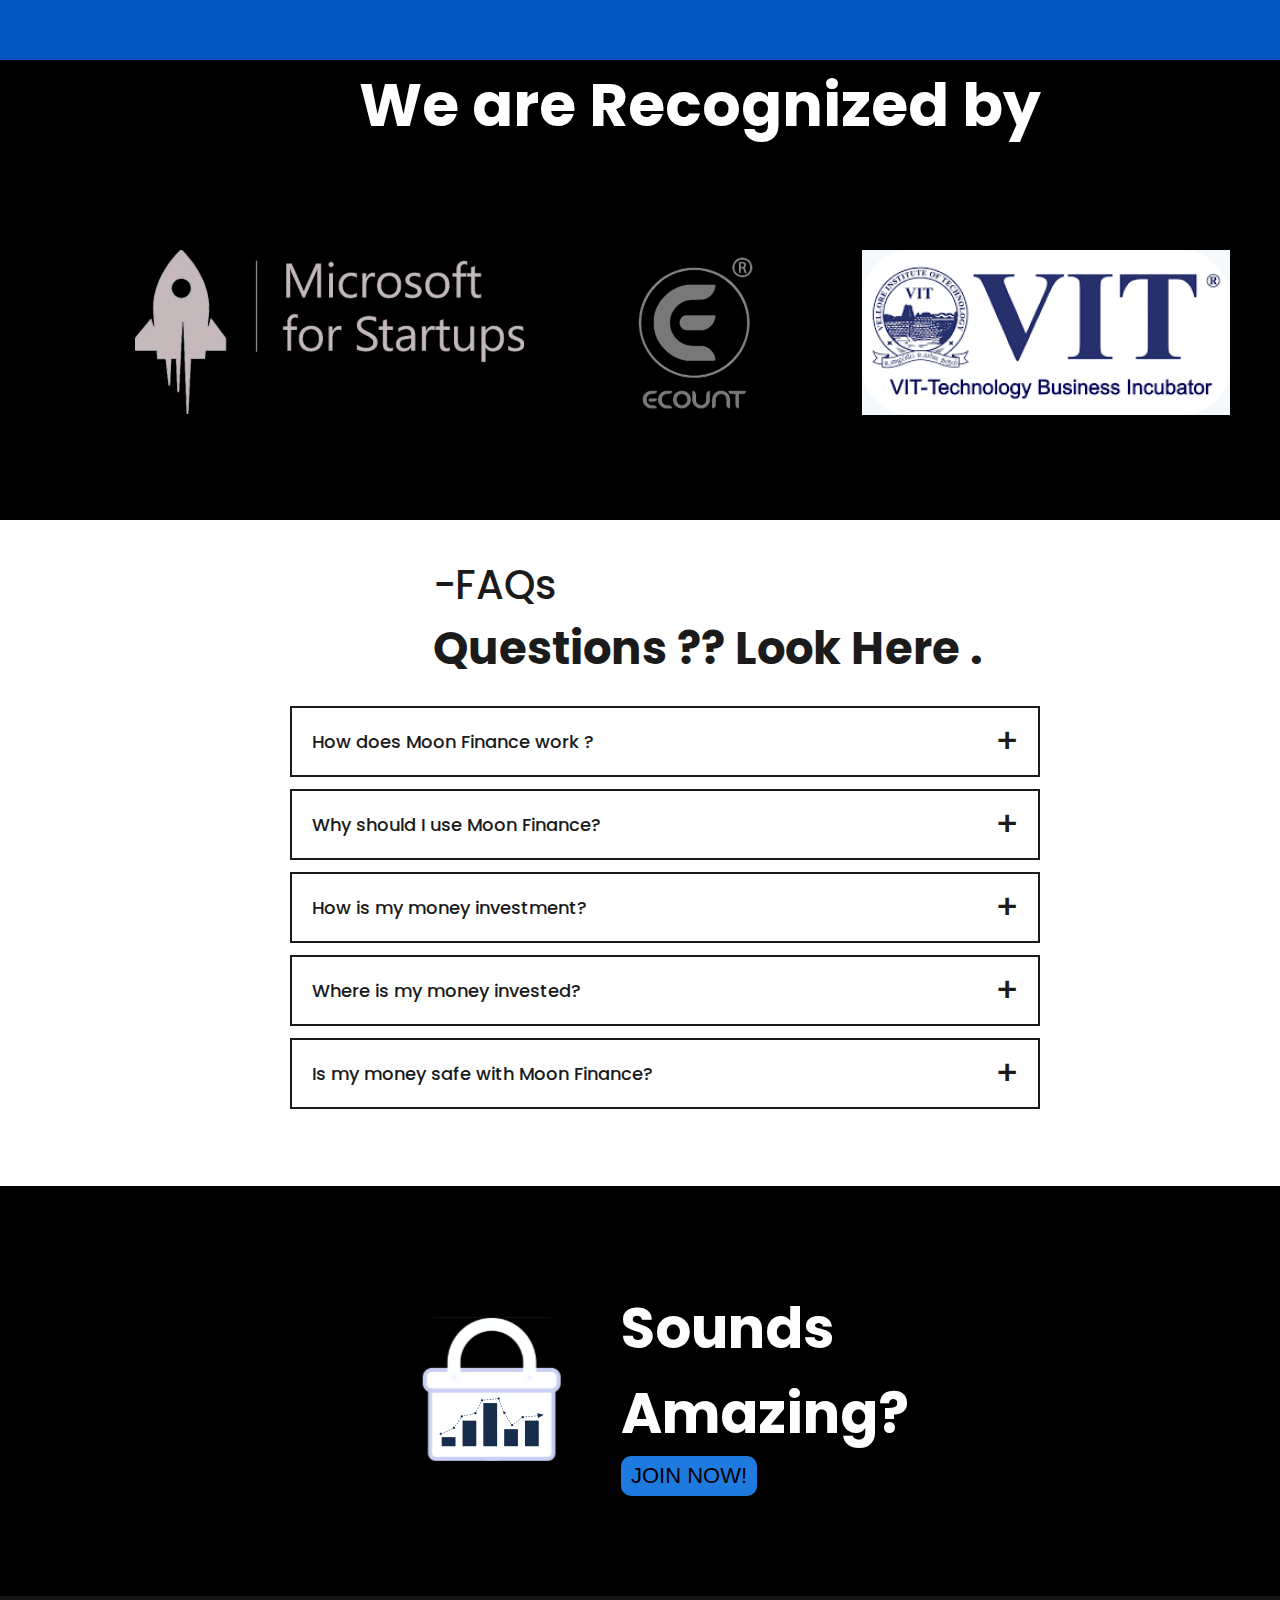
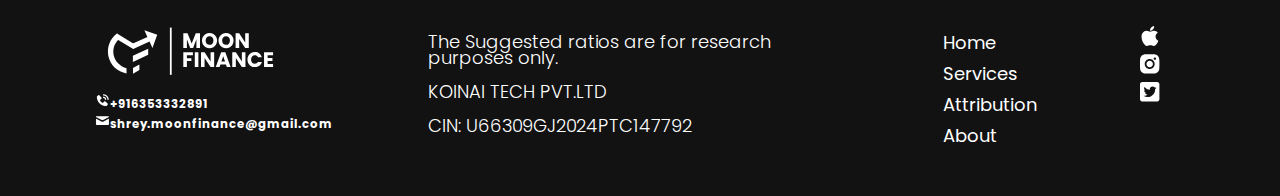
==== commit ab8af7c2: "resolved conflicts" ====
--- a/index.html
+++ b/index.html
@@ -1,201 +1,199 @@
-<!DOCTYPE html>
-<html lang="en">
-<head>
-    <meta charset="UTF-8">
-    <meta name="viewport" content="width=device-width, initial-scale=1.0">
-    <title>Moon Finance</title>
-    <link rel="stylesheet" href="index.css">
-    <link rel="stylesheet" href="dashboard.css">
-    <link rel="stylesheet" href="script.js">
-    <link href="https://fonts.googleapis.com/css2?family=Playfair+Display&family=Poppins:wght@200;400;700&display=swap" rel="stylesheet">
-    <link rel="preconnect" href="https://fonts.googleapis.com">
-    <link rel="preconnect" href="https://fonts.gstatic.com" crossorigin>
-    <link href="https://fonts.googleapis.com/css2?family=Gothic+A1&family=Poppins:wght@300;400&display=swap" rel="stylesheet">
-</head>
-<body>
-    <header>
-        <a href="#"><img src="./images/Frame 148.svg" alt="Moon Finance Logo"></a>
-        
-        <nav>
-            <ul>
-                <li><a href="index.html" class="active_first">Home</a></li>
-                <li><a href="aboutus.html">About</a></li>
-                <li><a href="#">Services</a></li>
-                <li><a href="#">Contact Us</a></li>
-            </ul>
-        </nav> 
-        <nav class="n">
-            <ul>
-                <li><a>Join the Waitlist</a></li>
-            </ul>
-        </nav>
-    </header>  
-    <div class="main">
-
-<script>
-    var main = document.querySelector(".main");
-    var bool = false;
-
-
-    main.addEventListener("mousemove", function (e) {
-    main.style.backgroundPositionX = -e.offsetX * 0.1 + "px";
-    main.style.backgroundPositionY = -e.offsetY * 0.05 + "px";
-    });
-
-    //reset the background positions back to the original on mouseleave
-
-    main.addEventListener("mouseleave", function () {
-    main.style.backgroundPosition = "0px 0px";
-    });
-    console.log("working")
-    let qns = {
-        1:'',
-        2:'',
-        3:'',
-        4:'',
-        5:'',
-        6:'',
-        7:'',
-        8:'',
-        9:'',
-    }
-    qns_str = JSON.stringify(qns)
-    localStorage.setItem("qns",qns_str)
-</script>
-
-        <!-- <div class="main_1"> -->
-            <h1 style="line-height: 1; margin-top: 0px;
-        padding-top: 100px; height: 207px;">
-                MOON <br> FINANCE
-            </h1>
-            <h2>
-                Your personal AI investment advisor
-            </h2>
-        <!-- </div> -->
-        
-        <a href="./form1.html" class="start_investing">Start Investing &#8594;</a>
-        <div class="main_2">
-            <div class="main_2_text">
-                <h3>Our Solution</h3>
-                <p>Our platform, driven by data-driven algorithms and Al, 
-                    tailors investment portfolios for non-finance investors. 
-                    We simplify financial markets, empowering novices to 
-                    confidently build wealth and bridge the knowledge gap, turning 
-                    them into knowledgeable wealth builders.</p>
-            </div>
-            <div class="main_2_img" style="margin-left: 250px;">
-                <img src="./images/iPhone 13 Pro.png">
-            </div>
-        </div>
-        <div style="display: flex; justify-content: center;">
-            <div class="main_3" >
-                <div class="main_3_text">
-                    <h3>We are Recognized by</h3>
-                </div>
-                <div class="main_3_images">
-                    <img src="./images/micro.png">
-                    <img src="./images/ecount.png">
-                    <img src="./images/vit.png">
-                </div>
-            </div>
-            </div>
-        <div class="faq">
-            <div style="display: flex; justify-content: center;">
-                <div>
-            <h2>-FAQs</h2>
-            <h1>Questions ??
-                Look Here .</h1></div></div>
-            <ul class="accordion">
-                <li>
-                    <input type="checkbox" name="accordion" id="first">
-                    <label for="first">How does Moon Finance work ?</label>
-                    <div class="content">
-                        <p>Moon Finance uses a combination of AI & deep research algorithms by our research analysts to give you a portfolio of assets which are the best suited for your investment needs.</p>
-                    </div>
-                </li>
-                <li>
-                    <input type="checkbox" name="accordion" id="second">
-                    <label for="second">Why should I use Moon Finance?</label>
-                    <div class="content">
-                        <p>Moon Finance is developed in a way to maximize your returns & minimize your risks. It provides you with SEBI certified Investment advisory.</p>
-                    </div>
-                </li>
-                <li>
-                    <input type="checkbox" name="accordion" id="third">
-                    <label for="third">How is my money investment?</label>
-                    <div class="content">
-                        <p>The money is invested through your broker.</p>
-                    </div>
-                </li>
-                <li>
-                    <input type="checkbox" name="accordion" id="fourth">
-                    <label for="fourth">Where is my money invested?</label>
-                    <div class="content">
-                        <p>Your money is invested in the portfolio made by Moon Finance based on your investment profile.</p>
-                    </div>
-                </li>
-                <li>
-                    <input type="checkbox" name="accordion" id="fifth">
-                    <label for="fifth">Is my money safe with Moon Finance?</label>
-                    <div class="content">
-                        <p>We do not keep your money, the money is directly invested through your broker and the ETFs are transferred to your demat account, i.e you have the full control of your investments.</p>
-                    </div>
-                </li>
-            </ul>
-        </div>
-            
-        </div>
-        <div class="main_5">
-            <div class="main_5_img">
-                <img src="./images/Frame 134.svg">
-            </div>
-            <div class="main_5_text">
-                <h3>Sounds Amazing?</h3>
-                <button>JOIN NOW!</button>
-            </div>
-        </div>
-    </div>
-</body>
-<footer>
-    <div class="footer">
-      <div class="first">
-        <a href="#"><img src="./images/Frame 148.svg" alt="Moon Finance Logo"></a>
-        <h3><img src="images/phone.png" style="height: 15px; width: 15px;">+916353332891</h3>
-        <h3><img src="images/mail.svg" style="height: 15px; width: 15px;">shrey.moonfinance@gmail.com</h3>
-      </div>
-      <div class="second" style="line-height: 0.9;">
-        <p>The Suggested ratios are for research purposes only.</p><p>KOINAI TECH PVT.LTD</p> 
-        <p>CIN: U66309GJ2024PTC147792</p>
-      </div>
-      <div class="third">
-        <table>
-            <tr>
-                <td>
-                    Home
-                </td>
-            </tr>
-            <tr>
-                <td>
-                    Services
-                </td>
-            </tr>
-            <tr>
-                <td> 
-                    Attribution
-                </td>
-            </tr>
-            <tr>
-                <td>
-                    About
-                </td>
-            </tr>
-        </table>
-      </div>
-      <div class="fourth">
-        <a href="#"><img src="./images/Vector.svg" alt="linkedin" style="height: 20px; width: 20px;"></a>
-        <a href="#"><img src="./images/insta.svg" alt="instagram" style="height: 20px; width: 20px;"></a>
-        <a href="#"><img src="./images/x.svg" alt="x" style="height: 20px; width: 20px;"></a>
-      </div>
-      </div>
-  </footer>
+<!DOCTYPE html>
+<html lang="en">
+<head>
+    <meta charset="UTF-8">
+    <meta name="viewport" content="width=device-width, initial-scale=1.0">
+    <title>Moon Finance</title>
+    <link rel="stylesheet" href="index.css">
+    <link rel="stylesheet" href="dashboard.css">
+    <link rel="stylesheet" href="script.js">
+    <link href="https://fonts.googleapis.com/css2?family=Playfair+Display&family=Poppins:wght@200;400;700&display=swap" rel="stylesheet">
+    <link rel="preconnect" href="https://fonts.googleapis.com">
+    <link rel="preconnect" href="https://fonts.gstatic.com" crossorigin>
+    <link href="https://fonts.googleapis.com/css2?family=Gothic+A1&family=Poppins:wght@300;400&display=swap" rel="stylesheet">
+</head>
+<body>
+    <header>
+        <a href="#"><img src="./images/Frame 148.svg" alt="Moon Finance Logo"></a>
+        
+        <nav>
+            <ul>
+                <li><a href="index.html" class="active_first">Home</a></li>
+                <li><a href="aboutus.html">About</a></li>
+                <li><a href="#">Services</a></li>
+                <li><a href="#">Contact Us</a></li>
+            </ul>
+        </nav> 
+        <nav>
+            <ul>
+                <li><a href="signup.html" class="active_second">Sign Up</a></li>
+                <li><a href="login.html">Log In</a></li>
+            </ul>
+        </nav>
+    </header>  
+    <div class="main">
+
+<script>
+    var main = document.querySelector(".main");
+    var bool = false;
+
+
+    main.addEventListener("mousemove", function (e) {
+    main.style.backgroundPositionX = -e.offsetX * 0.1 + "px";
+    main.style.backgroundPositionY = -e.offsetY * 0.05 + "px";
+    });
+
+    //reset the background positions back to the original on mouseleave
+
+    main.addEventListener("mouseleave", function () {
+    main.style.backgroundPosition = "0px 0px";
+    });
+    console.log("working")
+    let qns = {
+        1:'',
+        2:'',
+        3:'',
+        4:'',
+        5:'',
+        6:'',
+        7:'',
+        8:'',
+        9:'',
+    }
+    qns_str = JSON.stringify(qns)
+    localStorage.setItem("qns",qns_str)
+</script>
+
+        <h1 style="line-height: 1; margin-top: 0px;
+        padding-top: 100px; height: 207px;">
+            MOON <br> FINANCE
+        </h1>
+        <h2>
+            AI investment advisory for GenZ
+        </h2>
+        <a href="./form1.html" class="start_investing">Start Investing &#8594;</a>
+        <div class="main_2">
+            <div class="main_2_text">
+                <h3>Our Solution</h3>
+                <p>Our platform, driven by data-driven algorithms and Al, 
+                    tailors investment portfolios for non-finance investors. 
+                    We simplify financial markets, empowering novices to 
+                    confidently build wealth and bridge the knowledge gap, turning 
+                    them into knowledgeable wealth builders.</p>
+            </div>
+            <div class="main_2_img" style="margin-left: 250px;">
+                <img src="./images/iPhone 13 Pro.png">
+            </div>
+        </div>
+        <div style="display: flex; justify-content: center;">
+            <div class="main_3" >
+                <div class="main_3_text">
+                    <h3>We are Recognized by</h3>
+                </div>
+                <div class="main_3_images">
+                    <img src="./images/micro.png">
+                    <img src="./images/ecount.png">
+                    <img src="./images/vit.png">
+                </div>
+            </div>
+            </div>
+        <div class="faq">
+            <div style="display: flex; justify-content: center;">
+                <div>
+            <h2>-FAQs</h2>
+            <h1>Questions ??
+                Look Here .</h1></div></div>
+            <ul class="accordion">
+                <li>
+                    <input type="checkbox" name="accordion" id="first">
+                    <label for="first">How does Moon Finance work ?</label>
+                    <div class="content">
+                        <p>Moon Finance uses a combination of AI & deep research algorithms by our research analysts to give you a portfolio of assets which are the best suited for your investment needs.</p>
+                    </div>
+                </li>
+                <li>
+                    <input type="checkbox" name="accordion" id="second">
+                    <label for="second">Why should I use Moon Finance?</label>
+                    <div class="content">
+                        <p>Moon Finance is developed in a way to maximize your returns & minimize your risks. It provides you with SEBI certified Investment advisory.</p>
+                    </div>
+                </li>
+                <li>
+                    <input type="checkbox" name="accordion" id="third">
+                    <label for="third">How is my money investment?</label>
+                    <div class="content">
+                        <p>The money is invested through your broker.</p>
+                    </div>
+                </li>
+                <li>
+                    <input type="checkbox" name="accordion" id="fourth">
+                    <label for="fourth">Where is my money invested?</label>
+                    <div class="content">
+                        <p>Your money is invested in the portfolio made by Moon Finance based on your investment profile.</p>
+                    </div>
+                </li>
+                <li>
+                    <input type="checkbox" name="accordion" id="fifth">
+                    <label for="fifth">Is my money safe with Moon Finance?</label>
+                    <div class="content">
+                        <p>We do not keep your money, the money is directly invested through your broker and the ETFs are transferred to your demat account, i.e you have the full control of your investments.</p>
+                    </div>
+                </li>
+            </ul>
+        </div>
+            
+        </div>
+        <div class="main_5">
+            <div class="main_5_img">
+                <img src="./images/Frame 134.svg">
+            </div>
+            <div class="main_5_text">
+                <h3>Sounds Amazing?</h3>
+                <button>JOIN NOW!</button>
+            </div>
+        </div>
+    </div>
+</body>
+<footer>
+    <div class="footer">
+      <div class="first">
+        <a href="#"><img src="./images/Frame 148.svg" alt="Moon Finance Logo"></a>
+        <h3><img src="images/phone.png" style="height: 15px; width: 15px;">+916353332891</h3>
+        <h3><img src="images/mail.svg" style="height: 15px; width: 15px;">shrey.moonfinance@gmail.com</h3>
+      </div>
+      <div class="second" style="line-height: 0.9;">
+        <p>The Suggested ratios are for research purposes only.</p><p>KOINAI TECH PVT.LTD</p> 
+        <p>CIN: U66309GJ2024PTC147792</p>
+      </div>
+      <div class="third">
+        <table>
+            <tr>
+                <td>
+                    Home
+                </td>
+            </tr>
+            <tr>
+                <td>
+                    Services
+                </td>
+            </tr>
+            <tr>
+                <td> 
+                    Attribution
+                </td>
+            </tr>
+            <tr>
+                <td>
+                    About
+                </td>
+            </tr>
+        </table>
+      </div>
+      <div class="fourth">
+        <a href="#"><img src="./images/Vector.svg" alt="linkedin" style="height: 20px; width: 20px;"></a>
+        <a href="#"><img src="./images/insta.svg" alt="instagram" style="height: 20px; width: 20px;"></a>
+        <a href="#"><img src="./images/x.svg" alt="x" style="height: 20px; width: 20px;"></a>
+      </div>
+      </div>
+  </footer>
 </html>--- a/index.css
+++ b/index.css
@@ -7,8 +7,8 @@
 body {
   margin: 0;
   font-family: "Poppins";
-  overflow-x: hidden;
-
+  --space-animation-time: 40s;
+  --moon-animation-time: 20s;
 }
 header {
   display: flex;
@@ -17,35 +17,43 @@
   border-bottom: 2px solid white;
   height: 80px;
 }
-header a{
-  margin-left: 2rem;
-}
 
 nav {
-  margin: 4rem;
+  margin: 4em;
 }
 nav ul {
   list-style-type: none;
   display: flex;
-  gap: 1rem;
-  padding: 13px;
-}
+  gap: 4.1rem;
+  padding-left: 0;
+  align-items: center;
+}
+
+nav ul li {
+  width: auto; 
+}
+
 nav ul li a {
   text-decoration: none;
   color: white;
+  text-transform: uppercase;
   font-size: 1.6rem;
-  position: static;
-  border-radius: 7.5px;
-  padding: 13px;
-}
-nav.n ul li a{
-  background-color: #1f7ae0;
-}
+  position: relative;
+  display: inline-block;
+  padding: 10px;
+  border: 1px solid transparent; 
+  border-radius: 9px;
+}
+
 nav ul li a:hover {
-  border: 1px solid white;
-  border-radius: 9px;
-  padding: 13px;
-}
+  border-color: white; 
+}
+
+
+.active_first {
+  padding-bottom: 15px; 
+}
+
 .main {
   background-image: url("images/night.png");
   background-repeat: no-repeat;
@@ -56,7 +64,7 @@
   display: flex;
   justify-content: left;
   height: 300px;
-  margin-left: 100px;
+  margin-left: 0px;
   font-size: 100px;
   margin-bottom: none;
   margin-bottom: 0px;
@@ -66,8 +74,7 @@
   display: flex;
   justify-content: left;
   font-size: 40px;
-  color:#ABABAB;
-  margin-left: 100px;
+  margin-left: 0px;
   margin-top: 0px;
   font-weight: 500;
   cursor: default;
@@ -82,14 +89,12 @@
   border: 2px solid white;
   background-color: rgb(68, 68, 68);
   padding: 10px 25px 10px 25px;
-  margin-left: 100px;
+  margin-left: 0px;
   border-radius: 10px;
   height: 64.667px;
   width: 332px;
   margin-top: 50px;
 }
-
-
 
 .form_main {
   margin-top: 100px;
@@ -120,25 +125,28 @@
   align-items: center;
   font-size: 26px;
 }
-.form_main button{
-    font-size: 23px;
-    margin-right: 30px;
-    height: 162px;
-    width: 162px;
-    border-radius: 20px;
-    border-style: none;
-    -webkit-border-radius: 20px;
-    -moz-border-radius: 20px;
-    -ms-border-radius: 20px;
-    -o-border-radius: 20px;
-    color: white;
-    background-color: #939393;
-    margin-bottom: 100px;
-
+.form_main button {
+  font-size: 23px;
+  margin-right: 30px;
+  height: 162px;
+  width: 162px;
+  border-radius: 20px;
+  border-style: none;
+  -webkit-border-radius: 20px;
+  -moz-border-radius: 20px;
+  -ms-border-radius: 20px;
+  -o-border-radius: 20px;
+  color: white;
+  background-color: #939393;
+  margin-bottom: 100px;
 }
 .form_main button:hover{
-  background-color: #504e4e;
-  border: 1px solid white;
+  background-color: #696969;
+  border: 1px solid #ffffff;
+}
+
+.form_main button:focus{
+  background-color: rgba(4, 85, 191, 1);
 }
 
 .form_main .form_active {
@@ -281,6 +289,7 @@
   transform: rotate(135deg);
 }
 
+
 .faq small {
   font-size: 13px;
 }
@@ -429,3 +438,4 @@
 .aboutus_people_individual h3 {
   color: white;
 }
+
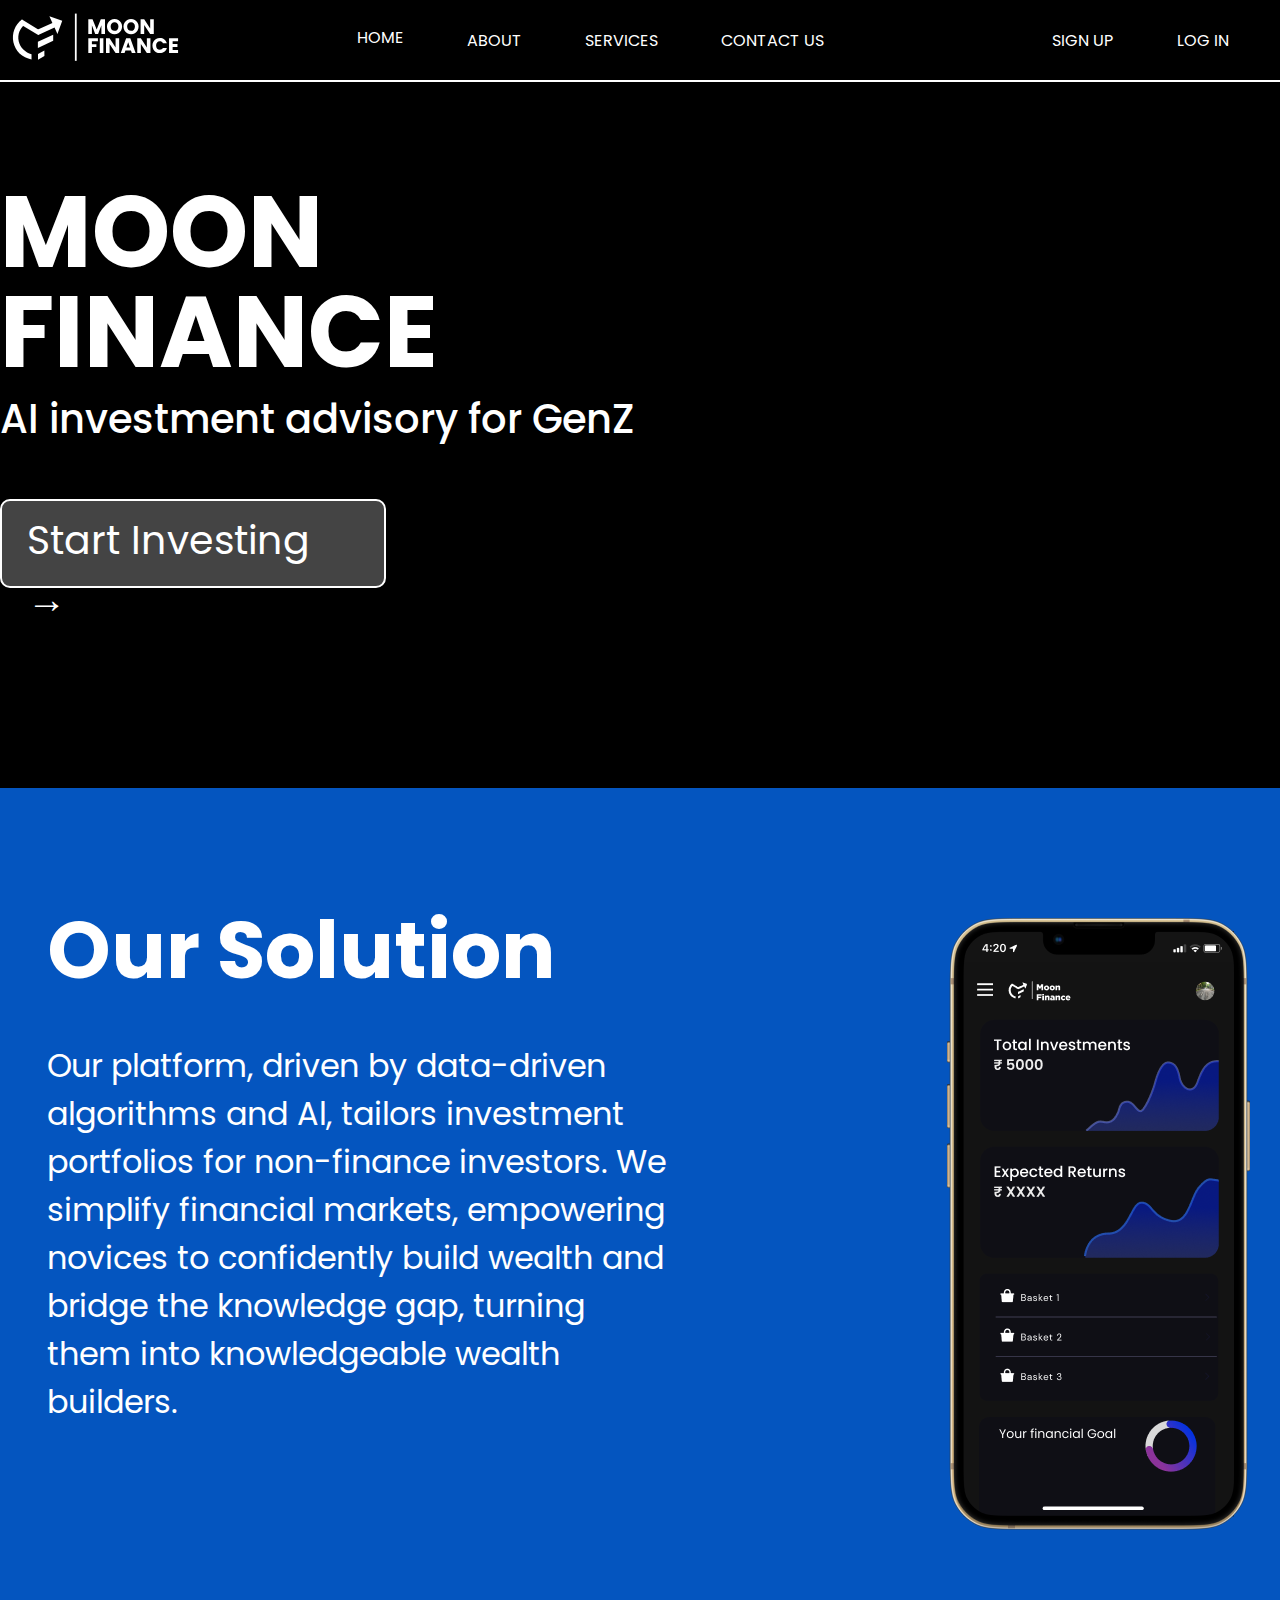
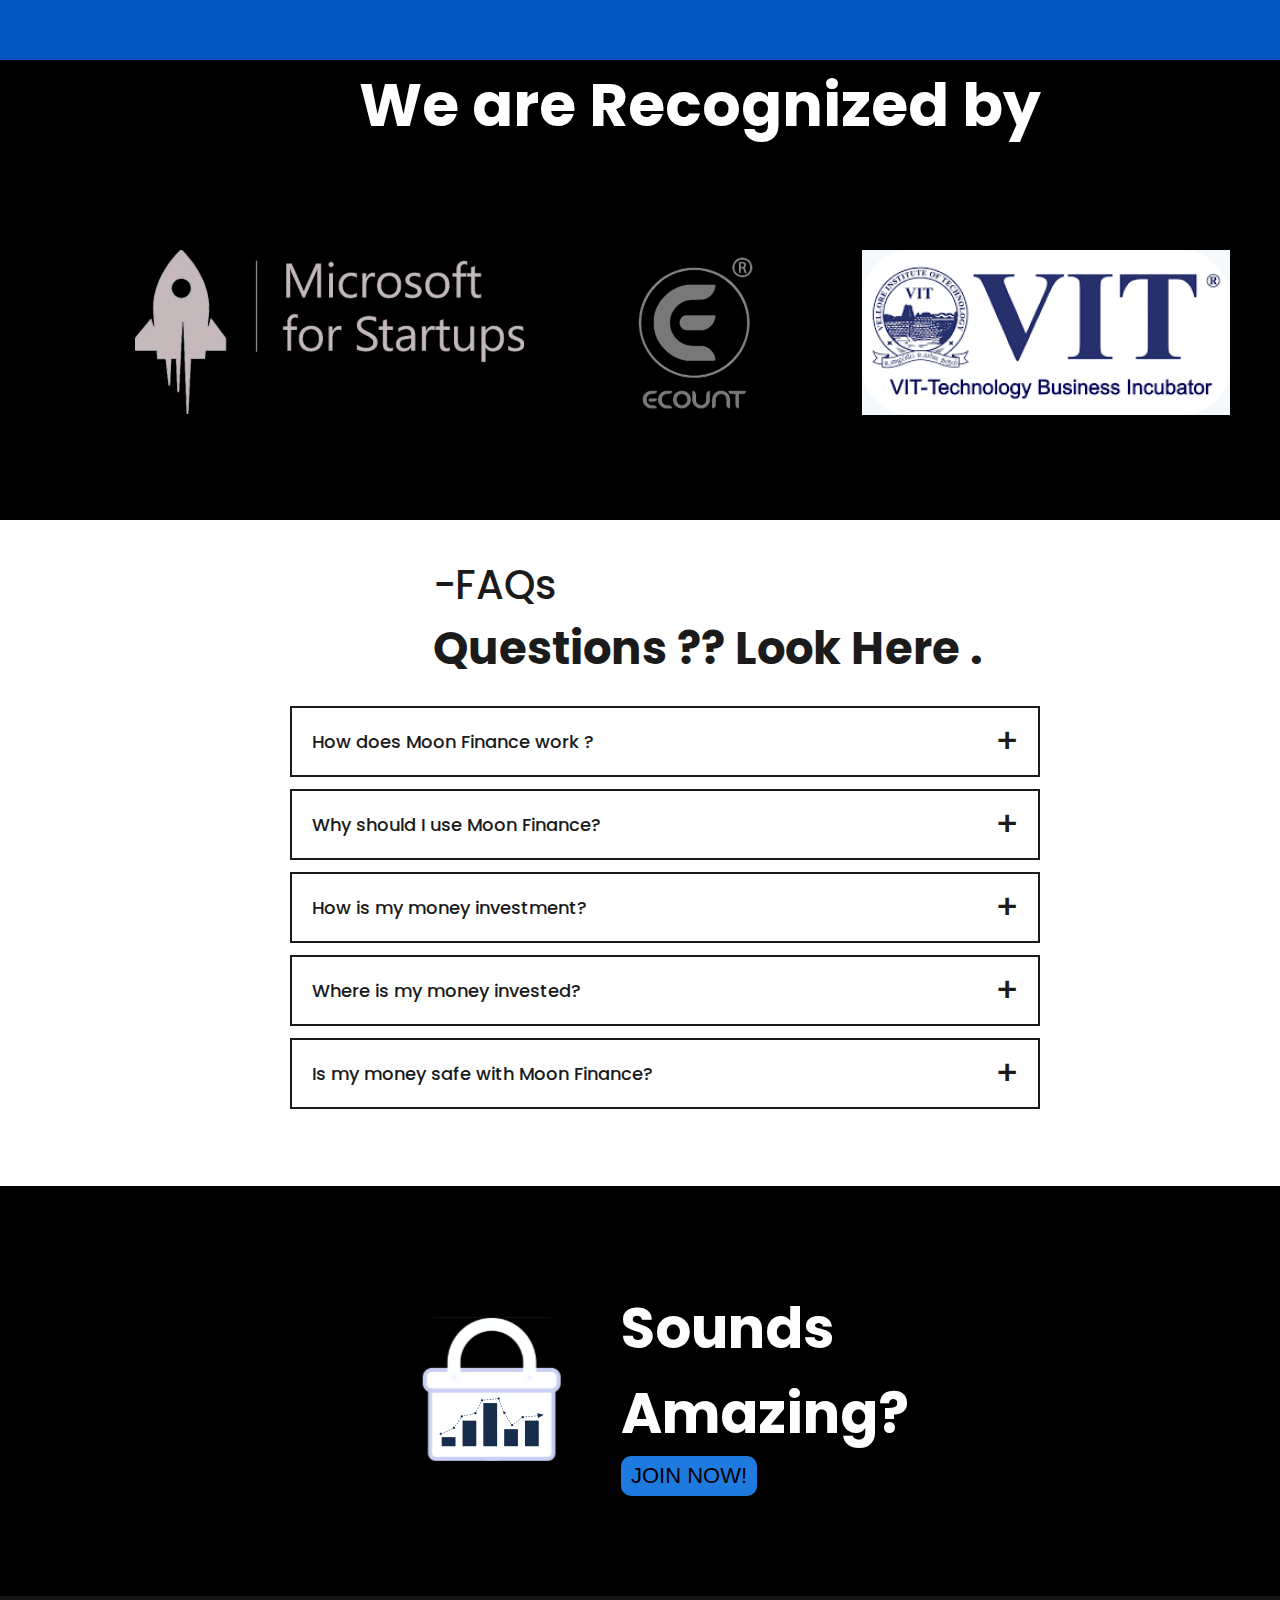
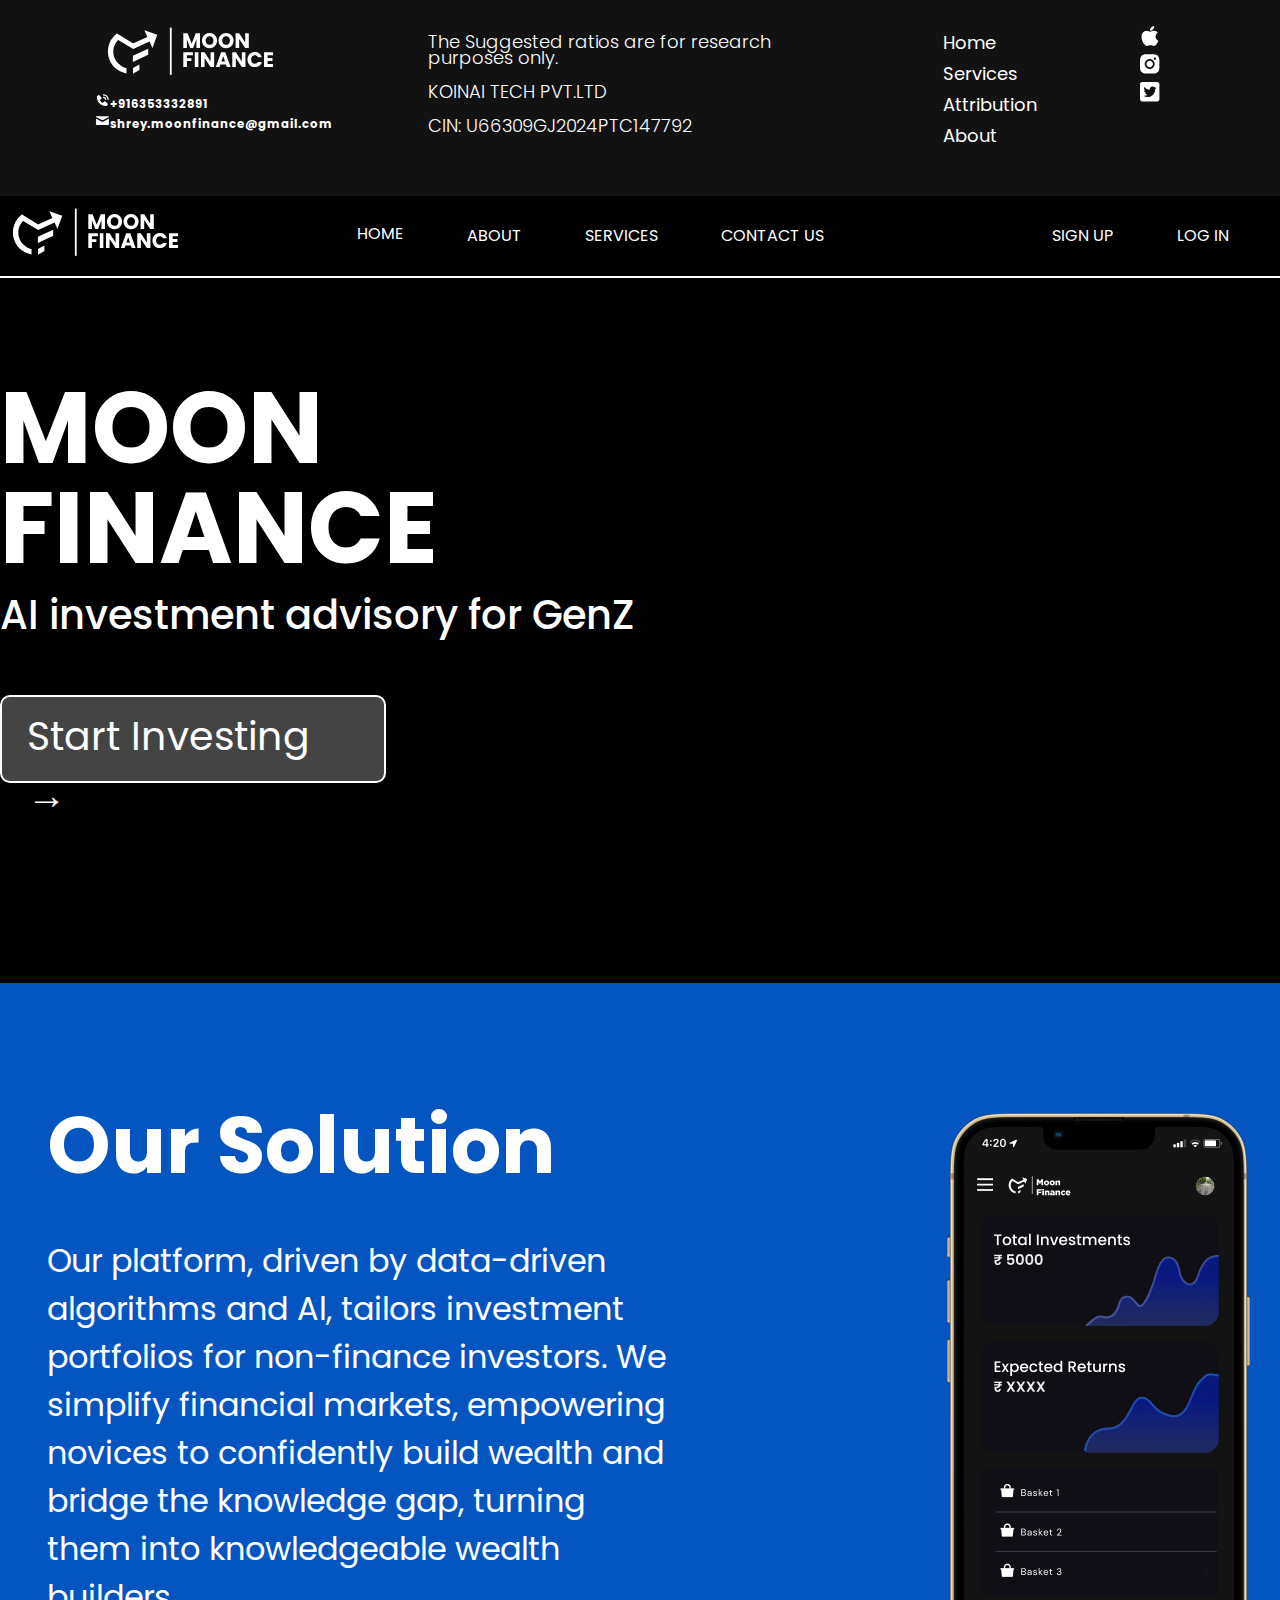
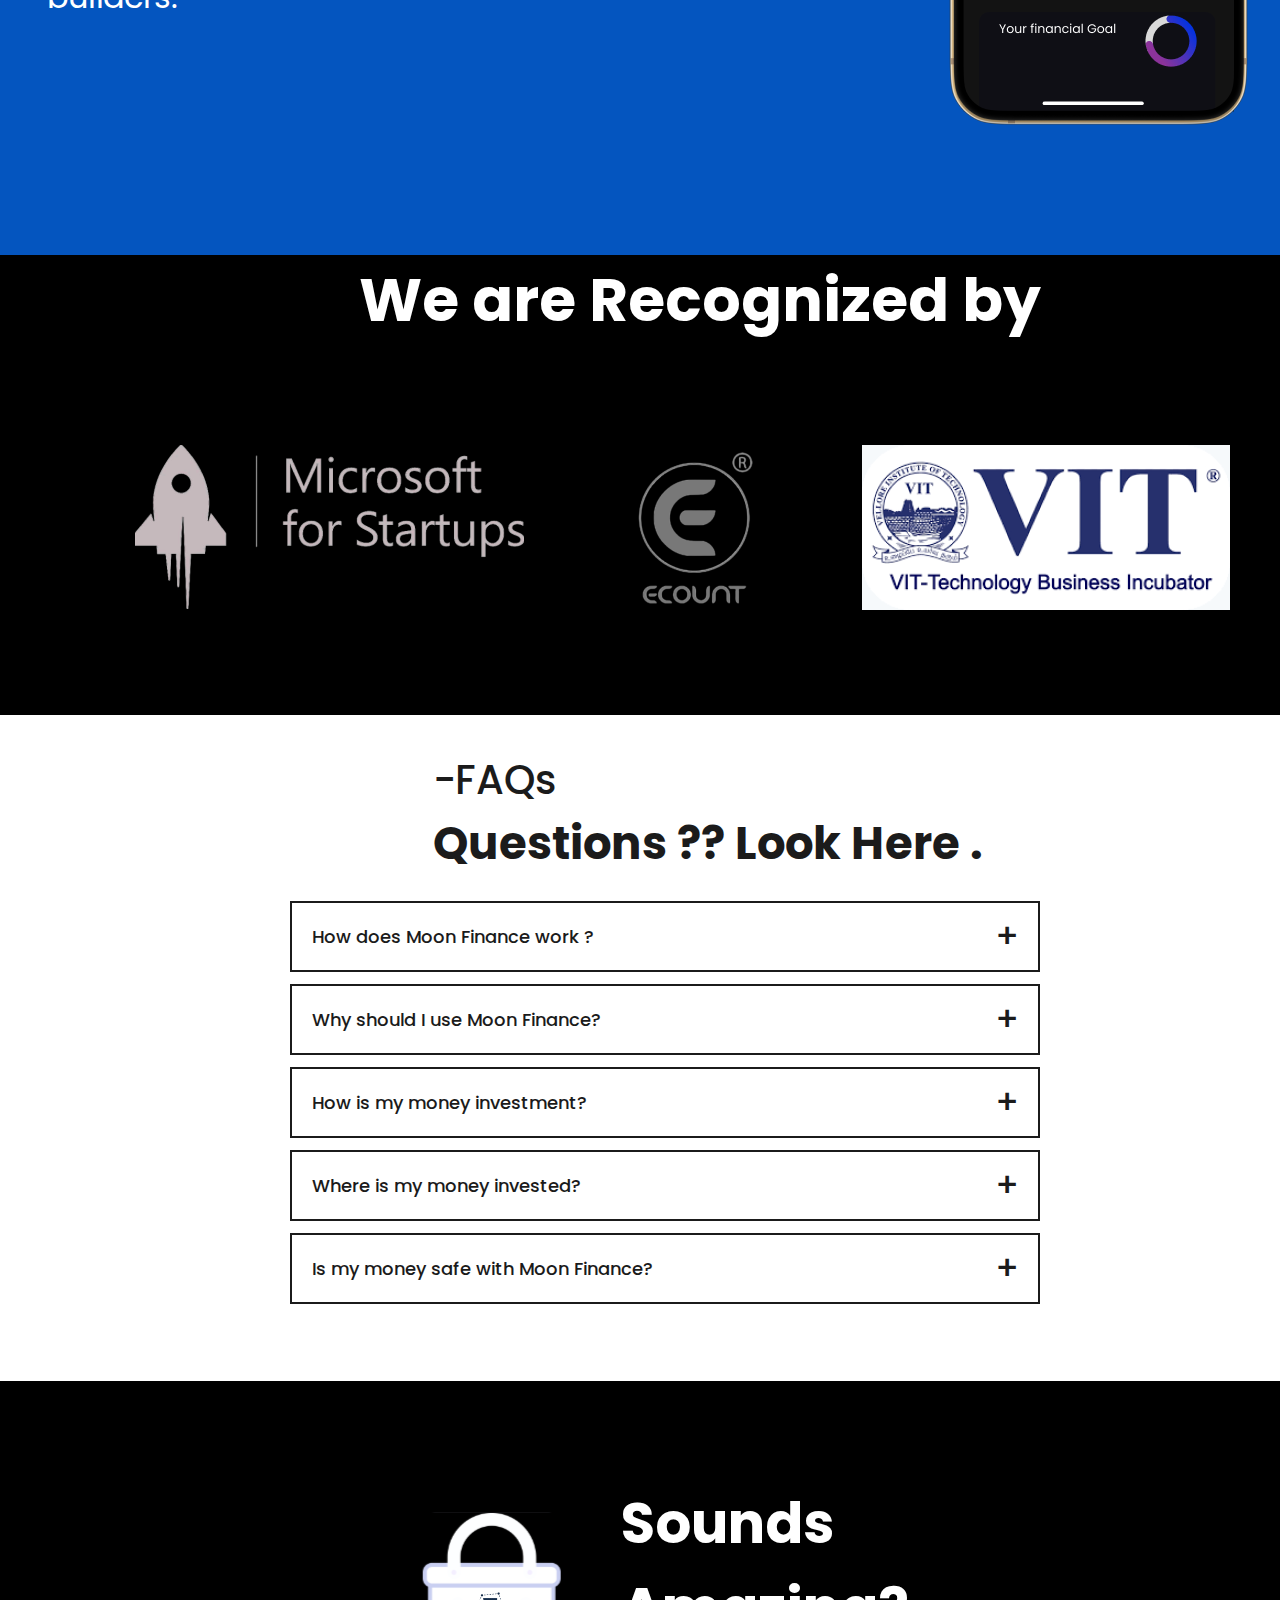
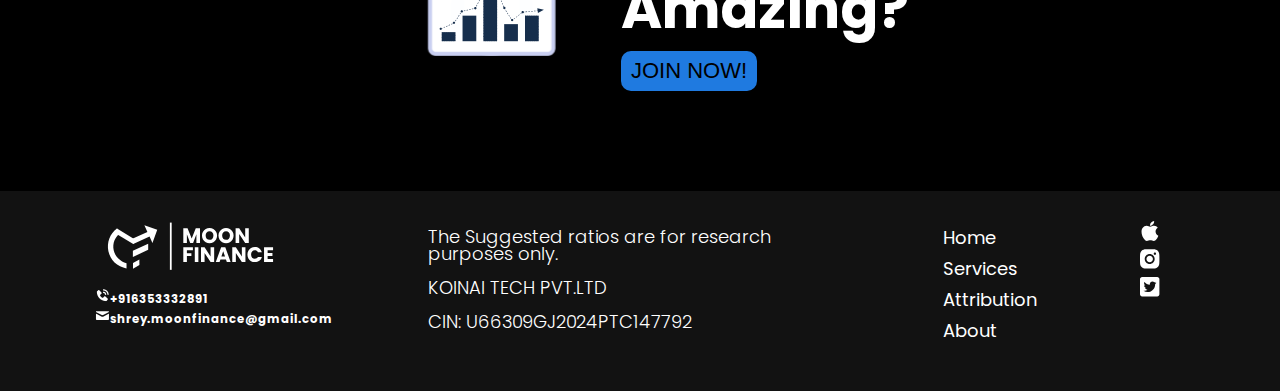
==== commit 32443996: "changes" ====
--- a/index.html
+++ b/index.html
@@ -1,199 +1,397 @@
-<!DOCTYPE html>
-<html lang="en">
-<head>
-    <meta charset="UTF-8">
-    <meta name="viewport" content="width=device-width, initial-scale=1.0">
-    <title>Moon Finance</title>
-    <link rel="stylesheet" href="index.css">
-    <link rel="stylesheet" href="dashboard.css">
-    <link rel="stylesheet" href="script.js">
-    <link href="https://fonts.googleapis.com/css2?family=Playfair+Display&family=Poppins:wght@200;400;700&display=swap" rel="stylesheet">
-    <link rel="preconnect" href="https://fonts.googleapis.com">
-    <link rel="preconnect" href="https://fonts.gstatic.com" crossorigin>
-    <link href="https://fonts.googleapis.com/css2?family=Gothic+A1&family=Poppins:wght@300;400&display=swap" rel="stylesheet">
-</head>
-<body>
-    <header>
-        <a href="#"><img src="./images/Frame 148.svg" alt="Moon Finance Logo"></a>
-        
-        <nav>
-            <ul>
-                <li><a href="index.html" class="active_first">Home</a></li>
-                <li><a href="aboutus.html">About</a></li>
-                <li><a href="#">Services</a></li>
-                <li><a href="#">Contact Us</a></li>
-            </ul>
-        </nav> 
-        <nav>
-            <ul>
-                <li><a href="signup.html" class="active_second">Sign Up</a></li>
-                <li><a href="login.html">Log In</a></li>
-            </ul>
-        </nav>
-    </header>  
-    <div class="main">
-
-<script>
-    var main = document.querySelector(".main");
-    var bool = false;
-
-
-    main.addEventListener("mousemove", function (e) {
-    main.style.backgroundPositionX = -e.offsetX * 0.1 + "px";
-    main.style.backgroundPositionY = -e.offsetY * 0.05 + "px";
-    });
-
-    //reset the background positions back to the original on mouseleave
-
-    main.addEventListener("mouseleave", function () {
-    main.style.backgroundPosition = "0px 0px";
-    });
-    console.log("working")
-    let qns = {
-        1:'',
-        2:'',
-        3:'',
-        4:'',
-        5:'',
-        6:'',
-        7:'',
-        8:'',
-        9:'',
-    }
-    qns_str = JSON.stringify(qns)
-    localStorage.setItem("qns",qns_str)
-</script>
-
-        <h1 style="line-height: 1; margin-top: 0px;
-        padding-top: 100px; height: 207px;">
-            MOON <br> FINANCE
-        </h1>
-        <h2>
-            AI investment advisory for GenZ
-        </h2>
-        <a href="./form1.html" class="start_investing">Start Investing &#8594;</a>
-        <div class="main_2">
-            <div class="main_2_text">
-                <h3>Our Solution</h3>
-                <p>Our platform, driven by data-driven algorithms and Al, 
-                    tailors investment portfolios for non-finance investors. 
-                    We simplify financial markets, empowering novices to 
-                    confidently build wealth and bridge the knowledge gap, turning 
-                    them into knowledgeable wealth builders.</p>
-            </div>
-            <div class="main_2_img" style="margin-left: 250px;">
-                <img src="./images/iPhone 13 Pro.png">
-            </div>
-        </div>
-        <div style="display: flex; justify-content: center;">
-            <div class="main_3" >
-                <div class="main_3_text">
-                    <h3>We are Recognized by</h3>
-                </div>
-                <div class="main_3_images">
-                    <img src="./images/micro.png">
-                    <img src="./images/ecount.png">
-                    <img src="./images/vit.png">
-                </div>
-            </div>
-            </div>
-        <div class="faq">
-            <div style="display: flex; justify-content: center;">
-                <div>
-            <h2>-FAQs</h2>
-            <h1>Questions ??
-                Look Here .</h1></div></div>
-            <ul class="accordion">
-                <li>
-                    <input type="checkbox" name="accordion" id="first">
-                    <label for="first">How does Moon Finance work ?</label>
-                    <div class="content">
-                        <p>Moon Finance uses a combination of AI & deep research algorithms by our research analysts to give you a portfolio of assets which are the best suited for your investment needs.</p>
-                    </div>
-                </li>
-                <li>
-                    <input type="checkbox" name="accordion" id="second">
-                    <label for="second">Why should I use Moon Finance?</label>
-                    <div class="content">
-                        <p>Moon Finance is developed in a way to maximize your returns & minimize your risks. It provides you with SEBI certified Investment advisory.</p>
-                    </div>
-                </li>
-                <li>
-                    <input type="checkbox" name="accordion" id="third">
-                    <label for="third">How is my money investment?</label>
-                    <div class="content">
-                        <p>The money is invested through your broker.</p>
-                    </div>
-                </li>
-                <li>
-                    <input type="checkbox" name="accordion" id="fourth">
-                    <label for="fourth">Where is my money invested?</label>
-                    <div class="content">
-                        <p>Your money is invested in the portfolio made by Moon Finance based on your investment profile.</p>
-                    </div>
-                </li>
-                <li>
-                    <input type="checkbox" name="accordion" id="fifth">
-                    <label for="fifth">Is my money safe with Moon Finance?</label>
-                    <div class="content">
-                        <p>We do not keep your money, the money is directly invested through your broker and the ETFs are transferred to your demat account, i.e you have the full control of your investments.</p>
-                    </div>
-                </li>
-            </ul>
-        </div>
-            
-        </div>
-        <div class="main_5">
-            <div class="main_5_img">
-                <img src="./images/Frame 134.svg">
-            </div>
-            <div class="main_5_text">
-                <h3>Sounds Amazing?</h3>
-                <button>JOIN NOW!</button>
-            </div>
-        </div>
-    </div>
-</body>
-<footer>
-    <div class="footer">
-      <div class="first">
-        <a href="#"><img src="./images/Frame 148.svg" alt="Moon Finance Logo"></a>
-        <h3><img src="images/phone.png" style="height: 15px; width: 15px;">+916353332891</h3>
-        <h3><img src="images/mail.svg" style="height: 15px; width: 15px;">shrey.moonfinance@gmail.com</h3>
-      </div>
-      <div class="second" style="line-height: 0.9;">
-        <p>The Suggested ratios are for research purposes only.</p><p>KOINAI TECH PVT.LTD</p> 
-        <p>CIN: U66309GJ2024PTC147792</p>
-      </div>
-      <div class="third">
-        <table>
-            <tr>
-                <td>
-                    Home
-                </td>
-            </tr>
-            <tr>
-                <td>
-                    Services
-                </td>
-            </tr>
-            <tr>
-                <td> 
-                    Attribution
-                </td>
-            </tr>
-            <tr>
-                <td>
-                    About
-                </td>
-            </tr>
-        </table>
-      </div>
-      <div class="fourth">
-        <a href="#"><img src="./images/Vector.svg" alt="linkedin" style="height: 20px; width: 20px;"></a>
-        <a href="#"><img src="./images/insta.svg" alt="instagram" style="height: 20px; width: 20px;"></a>
-        <a href="#"><img src="./images/x.svg" alt="x" style="height: 20px; width: 20px;"></a>
-      </div>
-      </div>
-  </footer>
+<!DOCTYPE html>
+<html lang="en">
+<head>
+    <meta charset="UTF-8">
+    <meta name="viewport" content="width=device-width, initial-scale=1.0">
+    <title>Moon Finance</title>
+    <link rel="stylesheet" href="index.css">
+    <link rel="stylesheet" href="dashboard.css">
+    <link rel="stylesheet" href="script.js">
+    <link href="https://fonts.googleapis.com/css2?family=Playfair+Display&family=Poppins:wght@200;400;700&display=swap" rel="stylesheet">
+    <link rel="preconnect" href="https://fonts.googleapis.com">
+    <link rel="preconnect" href="https://fonts.gstatic.com" crossorigin>
+    <link href="https://fonts.googleapis.com/css2?family=Gothic+A1&family=Poppins:wght@300;400&display=swap" rel="stylesheet">
+</head>
+<body>
+    <header>
+        <a href="#"><img src="./images/Frame 148.svg" alt="Moon Finance Logo"></a>
+        
+        <nav>
+            <ul>
+                <li><a href="index.html" class="active_first">Home</a></li>
+                <li><a href="aboutus.html">About</a></li>
+                <li><a href="#">Services</a></li>
+                <li><a href="#">Contact Us</a></li>
+            </ul>
+        </nav> 
+        <nav>
+            <ul>
+                <li><a href="signup.html" class="active_second">Sign Up</a></li>
+                <li><a href="login.html">Log In</a></li>
+            </ul>
+        </nav>
+    </header>  
+    <div class="main">
+
+<script>
+    var main = document.querySelector(".main");
+    var bool = false;
+
+
+    main.addEventListener("mousemove", function (e) {
+    main.style.backgroundPositionX = -e.offsetX * 0.1 + "px";
+    main.style.backgroundPositionY = -e.offsetY * 0.05 + "px";
+    });
+
+    //reset the background positions back to the original on mouseleave
+
+    main.addEventListener("mouseleave", function () {
+    main.style.backgroundPosition = "0px 0px";
+    });
+    console.log("working")
+    let qns = {
+        1:'',
+        2:'',
+        3:'',
+        4:'',
+        5:'',
+        6:'',
+        7:'',
+        8:'',
+        9:'',
+    }
+    qns_str = JSON.stringify(qns)
+    localStorage.setItem("qns",qns_str)
+</script>
+
+        <h1 style="line-height: 1; margin-top: 0px;
+        padding-top: 100px; height: 207px;">
+            MOON <br> FINANCE
+        </h1>
+        <h2>
+            AI investment advisory for GenZ
+        </h2>
+        <a href="./form1.html" class="start_investing">Start Investing &#8594;</a>
+        <div class="main_2">
+            <div class="main_2_text">
+                <h3>Our Solution</h3>
+                <p>Our platform, driven by data-driven algorithms and Al, 
+                    tailors investment portfolios for non-finance investors. 
+                    We simplify financial markets, empowering novices to 
+                    confidently build wealth and bridge the knowledge gap, turning 
+                    them into knowledgeable wealth builders.</p>
+            </div>
+            <div class="main_2_img" style="margin-left: 250px;">
+                <img src="./images/iPhone 13 Pro.png">
+            </div>
+        </div>
+        <div style="display: flex; justify-content: center;">
+            <div class="main_3" >
+                <div class="main_3_text">
+                    <h3>We are Recognized by</h3>
+                </div>
+                <div class="main_3_images">
+                    <img src="./images/micro.png">
+                    <img src="./images/ecount.png">
+                    <img src="./images/vit.png">
+                </div>
+            </div>
+            </div>
+        <div class="faq">
+            <div style="display: flex; justify-content: center;">
+                <div>
+            <h2>-FAQs</h2>
+            <h1>Questions ??
+                Look Here .</h1></div></div>
+            <ul class="accordion">
+                <li>
+                    <input type="checkbox" name="accordion" id="first">
+                    <label for="first">How does Moon Finance work ?</label>
+                    <div class="content">
+                        <p>Moon Finance uses a combination of AI & deep research algorithms by our research analysts to give you a portfolio of assets which are the best suited for your investment needs.</p>
+                    </div>
+                </li>
+                <li>
+                    <input type="checkbox" name="accordion" id="second">
+                    <label for="second">Why should I use Moon Finance?</label>
+                    <div class="content">
+                        <p>Moon Finance is developed in a way to maximize your returns & minimize your risks. It provides you with SEBI certified Investment advisory.</p>
+                    </div>
+                </li>
+                <li>
+                    <input type="checkbox" name="accordion" id="third">
+                    <label for="third">How is my money investment?</label>
+                    <div class="content">
+                        <p>The money is invested through your broker.</p>
+                    </div>
+                </li>
+                <li>
+                    <input type="checkbox" name="accordion" id="fourth">
+                    <label for="fourth">Where is my money invested?</label>
+                    <div class="content">
+                        <p>Your money is invested in the portfolio made by Moon Finance based on your investment profile.</p>
+                    </div>
+                </li>
+                <li>
+                    <input type="checkbox" name="accordion" id="fifth">
+                    <label for="fifth">Is my money safe with Moon Finance?</label>
+                    <div class="content">
+                        <p>We do not keep your money, the money is directly invested through your broker and the ETFs are transferred to your demat account, i.e you have the full control of your investments.</p>
+                    </div>
+                </li>
+            </ul>
+        </div>
+            
+        </div>
+        <div class="main_5">
+            <div class="main_5_img">
+                <img src="./images/Frame 134.svg">
+            </div>
+            <div class="main_5_text">
+                <h3>Sounds Amazing?</h3>
+                <button>JOIN NOW!</button>
+            </div>
+        </div>
+    </div>
+</body>
+<footer>
+    <div class="footer">
+      <div class="first">
+        <a href="#"><img src="./images/Frame 148.svg" alt="Moon Finance Logo"></a>
+        <h3><img src="images/phone.png" style="height: 15px; width: 15px;">+916353332891</h3>
+        <h3><img src="images/mail.svg" style="height: 15px; width: 15px;">shrey.moonfinance@gmail.com</h3>
+      </div>
+      <div class="second" style="line-height: 0.9;">
+        <p>The Suggested ratios are for research purposes only.</p><p>KOINAI TECH PVT.LTD</p> 
+        <p>CIN: U66309GJ2024PTC147792</p>
+      </div>
+      <div class="third">
+        <table>
+            <tr>
+                <td>
+                    Home
+                </td>
+            </tr>
+            <tr>
+                <td>
+                    Services
+                </td>
+            </tr>
+            <tr>
+                <td> 
+                    Attribution
+                </td>
+            </tr>
+            <tr>
+                <td>
+                    About
+                </td>
+            </tr>
+        </table>
+      </div>
+      <div class="fourth">
+        <a href="#"><img src="./images/Vector.svg" alt="linkedin" style="height: 20px; width: 20px;"></a>
+        <a href="#"><img src="./images/insta.svg" alt="instagram" style="height: 20px; width: 20px;"></a>
+        <a href="#"><img src="./images/x.svg" alt="x" style="height: 20px; width: 20px;"></a>
+      </div>
+      </div>
+  </footer>
+<!DOCTYPE html>
+<html lang="en">
+<head>
+    <meta charset="UTF-8">
+    <meta name="viewport" content="width=device-width, initial-scale=1.0">
+    <title>Moon Finance</title>
+    <link rel="stylesheet" href="index.css">
+    <link rel="stylesheet" href="dashboard.css">
+    <link rel="stylesheet" href="script.js">
+    <link href="https://fonts.googleapis.com/css2?family=Playfair+Display&family=Poppins:wght@200;400;700&display=swap" rel="stylesheet">
+    <link rel="preconnect" href="https://fonts.googleapis.com">
+    <link rel="preconnect" href="https://fonts.gstatic.com" crossorigin>
+    <link href="https://fonts.googleapis.com/css2?family=Gothic+A1&family=Poppins:wght@300;400&display=swap" rel="stylesheet">
+</head>
+<body>
+    <header>
+        <a href="#"><img src="./images/Frame 148.svg" alt="Moon Finance Logo"></a>
+        
+        <nav>
+            <ul>
+                <li><a href="index.html" class="active_first">Home</a></li>
+                <li><a href="aboutus.html">About</a></li>
+                <li><a href="#">Services</a></li>
+                <li><a href="#">Contact Us</a></li>
+            </ul>
+        </nav> 
+        <nav>
+            <ul>
+                <li><a href="signup.html" class="active_second">Sign Up</a></li>
+                <li><a href="login.html">Log In</a></li>
+            </ul>
+        </nav>
+    </header>  
+    <div class="main">
+
+<script>
+    var main = document.querySelector(".main");
+    var bool = false;
+
+
+    main.addEventListener("mousemove", function (e) {
+    main.style.backgroundPositionX = -e.offsetX * 0.1 + "px";
+    main.style.backgroundPositionY = -e.offsetY * 0.05 + "px";
+    });
+
+    //reset the background positions back to the original on mouseleave
+
+    main.addEventListener("mouseleave", function () {
+    main.style.backgroundPosition = "0px 0px";
+    });
+    console.log("working")
+    let qns = {
+        1:'',
+        2:'',
+        3:'',
+        4:'',
+        5:'',
+        6:'',
+        7:'',
+        8:'',
+        9:'',
+    }
+    qns_str = JSON.stringify(qns)
+    localStorage.setItem("qns",qns_str)
+</script>
+
+        <h1 style="line-height: 1; margin-top: 0px;
+        padding-top: 100px; height: 207px;">
+            MOON <br> FINANCE
+        </h1>
+        <h2>
+            AI investment advisory for GenZ
+        </h2>
+        <a href="./form1.html" class="start_investing">Start Investing &#8594;</a>
+        <div class="main_2">
+            <div class="main_2_text">
+                <h3>Our Solution</h3>
+                <p>Our platform, driven by data-driven algorithms and Al, 
+                    tailors investment portfolios for non-finance investors. 
+                    We simplify financial markets, empowering novices to 
+                    confidently build wealth and bridge the knowledge gap, turning 
+                    them into knowledgeable wealth builders.</p>
+            </div>
+            <div class="main_2_img" style="margin-left: 250px;">
+                <img src="./images/iPhone 13 Pro.png">
+            </div>
+        </div>
+        <div style="display: flex; justify-content: center;">
+            <div class="main_3" >
+                <div class="main_3_text">
+                    <h3>We are Recognized by</h3>
+                </div>
+                <div class="main_3_images">
+                    <img src="./images/micro.png">
+                    <img src="./images/ecount.png">
+                    <img src="./images/vit.png">
+                </div>
+            </div>
+            </div>
+        <div class="faq">
+            <div style="display: flex; justify-content: center;">
+                <div>
+            <h2>-FAQs</h2>
+            <h1>Questions ??
+                Look Here .</h1></div></div>
+            <ul class="accordion">
+                <li>
+                    <input type="checkbox" name="accordion" id="first">
+                    <label for="first">How does Moon Finance work ?</label>
+                    <div class="content">
+                        <p>Moon Finance uses a combination of AI & deep research algorithms by our research analysts to give you a portfolio of assets which are the best suited for your investment needs.</p>
+                    </div>
+                </li>
+                <li>
+                    <input type="checkbox" name="accordion" id="second">
+                    <label for="second">Why should I use Moon Finance?</label>
+                    <div class="content">
+                        <p>Moon Finance is developed in a way to maximize your returns & minimize your risks. It provides you with SEBI certified Investment advisory.</p>
+                    </div>
+                </li>
+                <li>
+                    <input type="checkbox" name="accordion" id="third">
+                    <label for="third">How is my money investment?</label>
+                    <div class="content">
+                        <p>The money is invested through your broker.</p>
+                    </div>
+                </li>
+                <li>
+                    <input type="checkbox" name="accordion" id="fourth">
+                    <label for="fourth">Where is my money invested?</label>
+                    <div class="content">
+                        <p>Your money is invested in the portfolio made by Moon Finance based on your investment profile.</p>
+                    </div>
+                </li>
+                <li>
+                    <input type="checkbox" name="accordion" id="fifth">
+                    <label for="fifth">Is my money safe with Moon Finance?</label>
+                    <div class="content">
+                        <p>We do not keep your money, the money is directly invested through your broker and the ETFs are transferred to your demat account, i.e you have the full control of your investments.</p>
+                    </div>
+                </li>
+            </ul>
+        </div>
+            
+        </div>
+        <div class="main_5">
+            <div class="main_5_img">
+                <img src="./images/Frame 134.svg">
+            </div>
+            <div class="main_5_text">
+                <h3>Sounds Amazing?</h3>
+                <button>JOIN NOW!</button>
+            </div>
+        </div>
+    </div>
+</body>
+<footer>
+    <div class="footer">
+      <div class="first">
+        <a href="#"><img src="./images/Frame 148.svg" alt="Moon Finance Logo"></a>
+        <h3><img src="images/phone.png" style="height: 15px; width: 15px;">+916353332891</h3>
+        <h3><img src="images/mail.svg" style="height: 15px; width: 15px;">shrey.moonfinance@gmail.com</h3>
+      </div>
+      <div class="second" style="line-height: 0.9;">
+        <p>The Suggested ratios are for research purposes only.</p><p>KOINAI TECH PVT.LTD</p> 
+        <p>CIN: U66309GJ2024PTC147792</p>
+      </div>
+      <div class="third">
+        <table>
+            <tr>
+                <td>
+                    Home
+                </td>
+            </tr>
+            <tr>
+                <td>
+                    Services
+                </td>
+            </tr>
+            <tr>
+                <td> 
+                    Attribution
+                </td>
+            </tr>
+            <tr>
+                <td>
+                    About
+                </td>
+            </tr>
+        </table>
+      </div>
+      <div class="fourth">
+        <a href="#"><img src="./images/Vector.svg" alt="linkedin" style="height: 20px; width: 20px;"></a>
+        <a href="#"><img src="./images/insta.svg" alt="instagram" style="height: 20px; width: 20px;"></a>
+        <a href="#"><img src="./images/x.svg" alt="x" style="height: 20px; width: 20px;"></a>
+      </div>
+      </div>
+  </footer>
 </html>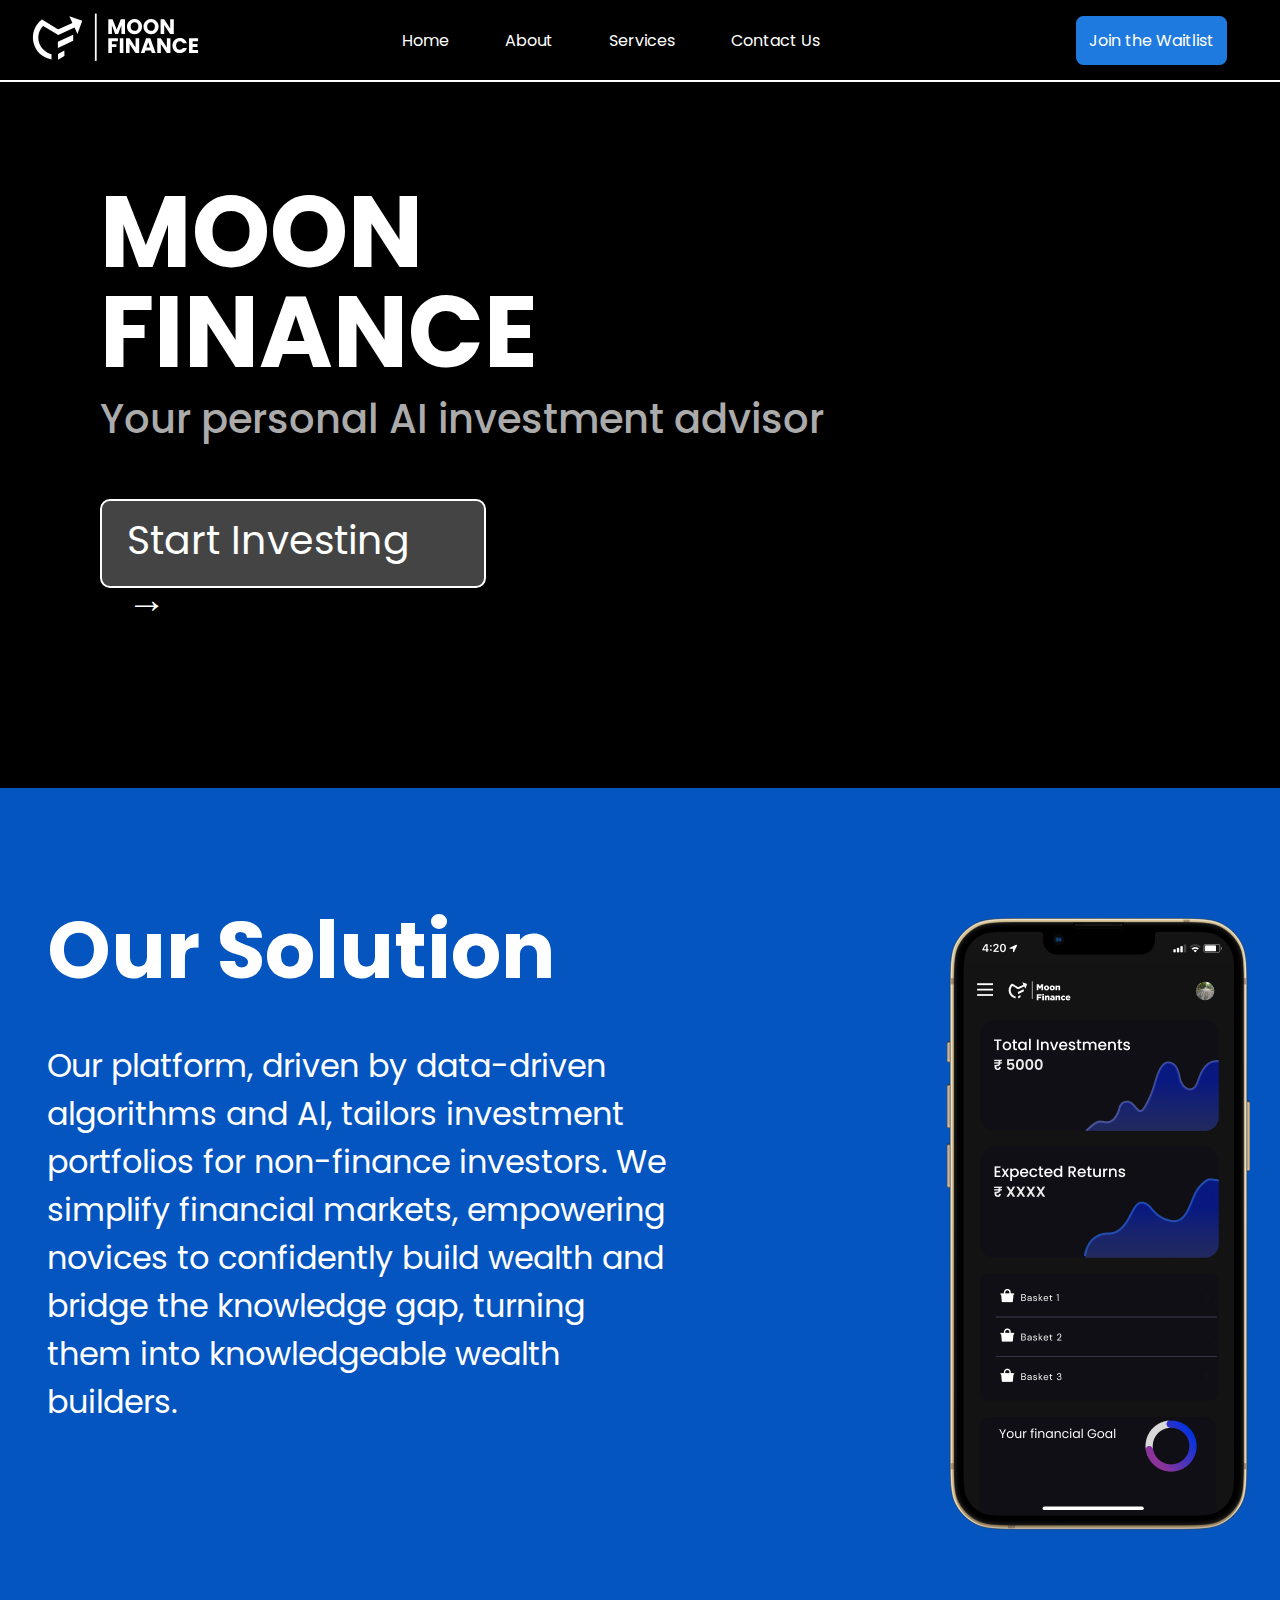
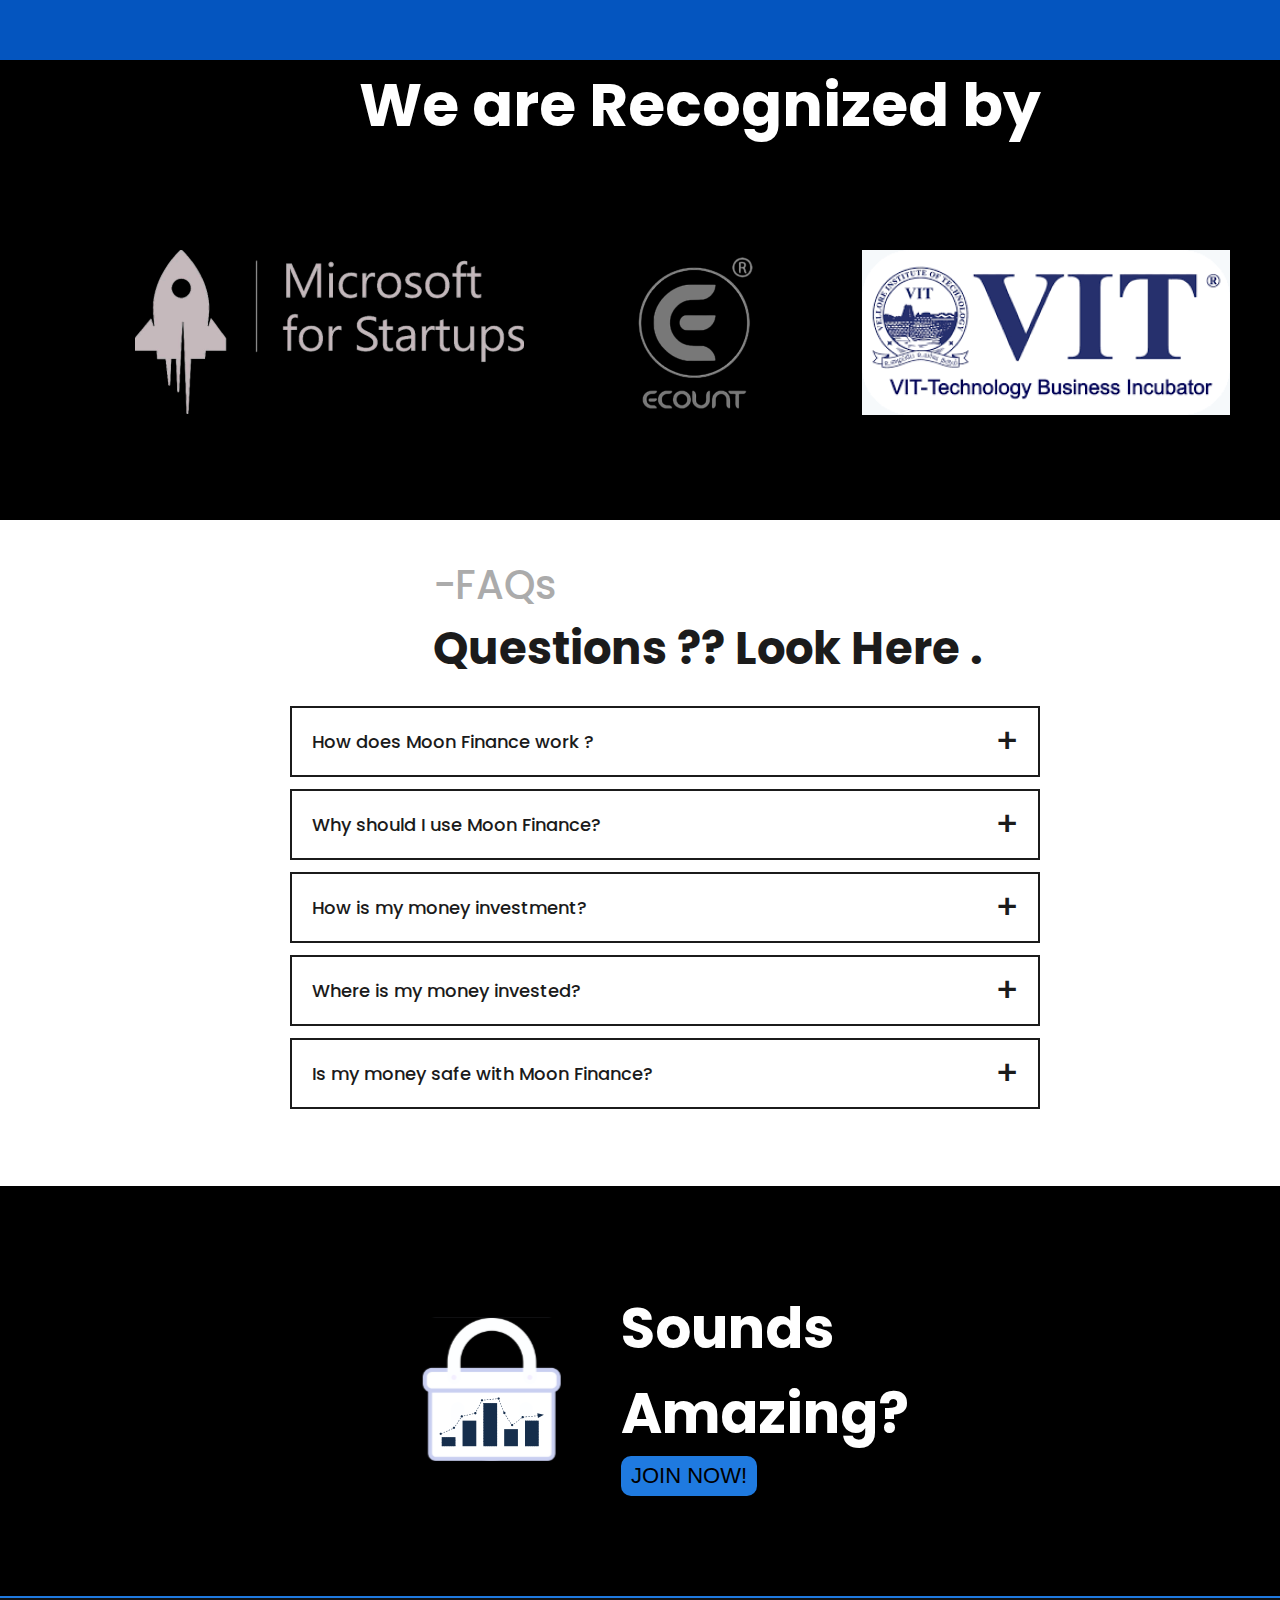
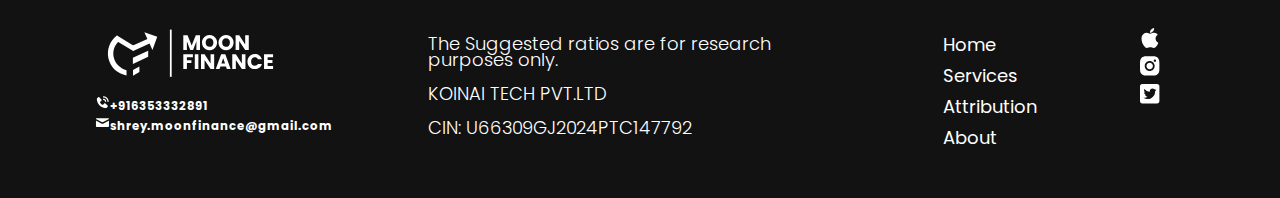
==== commit b99c7847: "Most Recent changes" ====
--- a/index.html
+++ b/index.html
@@ -24,10 +24,9 @@
                 <li><a href="#">Contact Us</a></li>
             </ul>
         </nav> 
-        <nav>
+        <nav class="n">
             <ul>
-                <li><a href="signup.html" class="active_second">Sign Up</a></li>
-                <li><a href="login.html">Log In</a></li>
+                <li><a>Join the Waitlist</a></li>
             </ul>
         </nav>
     </header>  
@@ -64,13 +63,16 @@
     localStorage.setItem("qns",qns_str)
 </script>
 
-        <h1 style="line-height: 1; margin-top: 0px;
+        <!-- <div class="main_1"> -->
+            <h1 style="line-height: 1; margin-top: 0px;
         padding-top: 100px; height: 207px;">
-            MOON <br> FINANCE
-        </h1>
-        <h2>
-            AI investment advisory for GenZ
-        </h2>
+                MOON <br> FINANCE
+            </h1>
+            <h2>
+                Your personal AI investment advisor
+            </h2>
+        <!-- </div> -->
+        
         <a href="./form1.html" class="start_investing">Start Investing &#8594;</a>
         <div class="main_2">
             <div class="main_2_text">
@@ -196,202 +198,4 @@
       </div>
       </div>
   </footer>
-<!DOCTYPE html>
-<html lang="en">
-<head>
-    <meta charset="UTF-8">
-    <meta name="viewport" content="width=device-width, initial-scale=1.0">
-    <title>Moon Finance</title>
-    <link rel="stylesheet" href="index.css">
-    <link rel="stylesheet" href="dashboard.css">
-    <link rel="stylesheet" href="script.js">
-    <link href="https://fonts.googleapis.com/css2?family=Playfair+Display&family=Poppins:wght@200;400;700&display=swap" rel="stylesheet">
-    <link rel="preconnect" href="https://fonts.googleapis.com">
-    <link rel="preconnect" href="https://fonts.gstatic.com" crossorigin>
-    <link href="https://fonts.googleapis.com/css2?family=Gothic+A1&family=Poppins:wght@300;400&display=swap" rel="stylesheet">
-</head>
-<body>
-    <header>
-        <a href="#"><img src="./images/Frame 148.svg" alt="Moon Finance Logo"></a>
-        
-        <nav>
-            <ul>
-                <li><a href="index.html" class="active_first">Home</a></li>
-                <li><a href="aboutus.html">About</a></li>
-                <li><a href="#">Services</a></li>
-                <li><a href="#">Contact Us</a></li>
-            </ul>
-        </nav> 
-        <nav>
-            <ul>
-                <li><a href="signup.html" class="active_second">Sign Up</a></li>
-                <li><a href="login.html">Log In</a></li>
-            </ul>
-        </nav>
-    </header>  
-    <div class="main">
-
-<script>
-    var main = document.querySelector(".main");
-    var bool = false;
-
-
-    main.addEventListener("mousemove", function (e) {
-    main.style.backgroundPositionX = -e.offsetX * 0.1 + "px";
-    main.style.backgroundPositionY = -e.offsetY * 0.05 + "px";
-    });
-
-    //reset the background positions back to the original on mouseleave
-
-    main.addEventListener("mouseleave", function () {
-    main.style.backgroundPosition = "0px 0px";
-    });
-    console.log("working")
-    let qns = {
-        1:'',
-        2:'',
-        3:'',
-        4:'',
-        5:'',
-        6:'',
-        7:'',
-        8:'',
-        9:'',
-    }
-    qns_str = JSON.stringify(qns)
-    localStorage.setItem("qns",qns_str)
-</script>
-
-        <h1 style="line-height: 1; margin-top: 0px;
-        padding-top: 100px; height: 207px;">
-            MOON <br> FINANCE
-        </h1>
-        <h2>
-            AI investment advisory for GenZ
-        </h2>
-        <a href="./form1.html" class="start_investing">Start Investing &#8594;</a>
-        <div class="main_2">
-            <div class="main_2_text">
-                <h3>Our Solution</h3>
-                <p>Our platform, driven by data-driven algorithms and Al, 
-                    tailors investment portfolios for non-finance investors. 
-                    We simplify financial markets, empowering novices to 
-                    confidently build wealth and bridge the knowledge gap, turning 
-                    them into knowledgeable wealth builders.</p>
-            </div>
-            <div class="main_2_img" style="margin-left: 250px;">
-                <img src="./images/iPhone 13 Pro.png">
-            </div>
-        </div>
-        <div style="display: flex; justify-content: center;">
-            <div class="main_3" >
-                <div class="main_3_text">
-                    <h3>We are Recognized by</h3>
-                </div>
-                <div class="main_3_images">
-                    <img src="./images/micro.png">
-                    <img src="./images/ecount.png">
-                    <img src="./images/vit.png">
-                </div>
-            </div>
-            </div>
-        <div class="faq">
-            <div style="display: flex; justify-content: center;">
-                <div>
-            <h2>-FAQs</h2>
-            <h1>Questions ??
-                Look Here .</h1></div></div>
-            <ul class="accordion">
-                <li>
-                    <input type="checkbox" name="accordion" id="first">
-                    <label for="first">How does Moon Finance work ?</label>
-                    <div class="content">
-                        <p>Moon Finance uses a combination of AI & deep research algorithms by our research analysts to give you a portfolio of assets which are the best suited for your investment needs.</p>
-                    </div>
-                </li>
-                <li>
-                    <input type="checkbox" name="accordion" id="second">
-                    <label for="second">Why should I use Moon Finance?</label>
-                    <div class="content">
-                        <p>Moon Finance is developed in a way to maximize your returns & minimize your risks. It provides you with SEBI certified Investment advisory.</p>
-                    </div>
-                </li>
-                <li>
-                    <input type="checkbox" name="accordion" id="third">
-                    <label for="third">How is my money investment?</label>
-                    <div class="content">
-                        <p>The money is invested through your broker.</p>
-                    </div>
-                </li>
-                <li>
-                    <input type="checkbox" name="accordion" id="fourth">
-                    <label for="fourth">Where is my money invested?</label>
-                    <div class="content">
-                        <p>Your money is invested in the portfolio made by Moon Finance based on your investment profile.</p>
-                    </div>
-                </li>
-                <li>
-                    <input type="checkbox" name="accordion" id="fifth">
-                    <label for="fifth">Is my money safe with Moon Finance?</label>
-                    <div class="content">
-                        <p>We do not keep your money, the money is directly invested through your broker and the ETFs are transferred to your demat account, i.e you have the full control of your investments.</p>
-                    </div>
-                </li>
-            </ul>
-        </div>
-            
-        </div>
-        <div class="main_5">
-            <div class="main_5_img">
-                <img src="./images/Frame 134.svg">
-            </div>
-            <div class="main_5_text">
-                <h3>Sounds Amazing?</h3>
-                <button>JOIN NOW!</button>
-            </div>
-        </div>
-    </div>
-</body>
-<footer>
-    <div class="footer">
-      <div class="first">
-        <a href="#"><img src="./images/Frame 148.svg" alt="Moon Finance Logo"></a>
-        <h3><img src="images/phone.png" style="height: 15px; width: 15px;">+916353332891</h3>
-        <h3><img src="images/mail.svg" style="height: 15px; width: 15px;">shrey.moonfinance@gmail.com</h3>
-      </div>
-      <div class="second" style="line-height: 0.9;">
-        <p>The Suggested ratios are for research purposes only.</p><p>KOINAI TECH PVT.LTD</p> 
-        <p>CIN: U66309GJ2024PTC147792</p>
-      </div>
-      <div class="third">
-        <table>
-            <tr>
-                <td>
-                    Home
-                </td>
-            </tr>
-            <tr>
-                <td>
-                    Services
-                </td>
-            </tr>
-            <tr>
-                <td> 
-                    Attribution
-                </td>
-            </tr>
-            <tr>
-                <td>
-                    About
-                </td>
-            </tr>
-        </table>
-      </div>
-      <div class="fourth">
-        <a href="#"><img src="./images/Vector.svg" alt="linkedin" style="height: 20px; width: 20px;"></a>
-        <a href="#"><img src="./images/insta.svg" alt="instagram" style="height: 20px; width: 20px;"></a>
-        <a href="#"><img src="./images/x.svg" alt="x" style="height: 20px; width: 20px;"></a>
-      </div>
-      </div>
-  </footer>
 </html>--- a/index.css
+++ b/index.css
@@ -7,8 +7,8 @@
 body {
   margin: 0;
   font-family: "Poppins";
-  --space-animation-time: 40s;
-  --moon-animation-time: 20s;
+  overflow-x: hidden;
+
 }
 header {
   display: flex;
@@ -17,43 +17,35 @@
   border-bottom: 2px solid white;
   height: 80px;
 }
+header a{
+  margin-left: 2rem;
+}
 
 nav {
-  margin: 4em;
+  margin: 4rem;
 }
 nav ul {
   list-style-type: none;
   display: flex;
-  gap: 4.1rem;
-  padding-left: 0;
-  align-items: center;
-}
-
-nav ul li {
-  width: auto; 
-}
-
+  gap: 1rem;
+  padding: 13px;
+}
 nav ul li a {
   text-decoration: none;
   color: white;
-  text-transform: uppercase;
   font-size: 1.6rem;
-  position: relative;
-  display: inline-block;
-  padding: 10px;
-  border: 1px solid transparent; 
+  position: static;
+  border-radius: 7.5px;
+  padding: 13px;
+}
+nav.n ul li a{
+  background-color: #1f7ae0;
+}
+nav ul li a:hover {
+  border: 1px solid white;
   border-radius: 9px;
-}
-
-nav ul li a:hover {
-  border-color: white; 
-}
-
-
-.active_first {
-  padding-bottom: 15px; 
-}
-
+  padding: 13px;
+}
 .main {
   background-image: url("images/night.png");
   background-repeat: no-repeat;
@@ -64,7 +56,7 @@
   display: flex;
   justify-content: left;
   height: 300px;
-  margin-left: 0px;
+  margin-left: 100px;
   font-size: 100px;
   margin-bottom: none;
   margin-bottom: 0px;
@@ -74,7 +66,8 @@
   display: flex;
   justify-content: left;
   font-size: 40px;
-  margin-left: 0px;
+  color:#ABABAB;
+  margin-left: 100px;
   margin-top: 0px;
   font-weight: 500;
   cursor: default;
@@ -89,12 +82,14 @@
   border: 2px solid white;
   background-color: rgb(68, 68, 68);
   padding: 10px 25px 10px 25px;
-  margin-left: 0px;
+  margin-left: 100px;
   border-radius: 10px;
   height: 64.667px;
   width: 332px;
   margin-top: 50px;
 }
+
+
 
 .form_main {
   margin-top: 100px;
@@ -125,28 +120,25 @@
   align-items: center;
   font-size: 26px;
 }
-.form_main button {
-  font-size: 23px;
-  margin-right: 30px;
-  height: 162px;
-  width: 162px;
-  border-radius: 20px;
-  border-style: none;
-  -webkit-border-radius: 20px;
-  -moz-border-radius: 20px;
-  -ms-border-radius: 20px;
-  -o-border-radius: 20px;
-  color: white;
-  background-color: #939393;
-  margin-bottom: 100px;
+.form_main button{
+    font-size: 23px;
+    margin-right: 30px;
+    height: 162px;
+    width: 162px;
+    border-radius: 20px;
+    border-style: none;
+    -webkit-border-radius: 20px;
+    -moz-border-radius: 20px;
+    -ms-border-radius: 20px;
+    -o-border-radius: 20px;
+    color: white;
+    background-color: #939393;
+    margin-bottom: 100px;
+
 }
 .form_main button:hover{
-  background-color: #696969;
-  border: 1px solid #ffffff;
-}
-
-.form_main button:focus{
-  background-color: rgba(4, 85, 191, 1);
+  background-color: #504e4e;
+  border: 1px solid white;
 }
 
 .form_main .form_active {
@@ -289,7 +281,6 @@
   transform: rotate(135deg);
 }
 
-
 .faq small {
   font-size: 13px;
 }
@@ -365,6 +356,7 @@
   height: 200px;
   justify-content: space-evenly;
   margin-right: -50px;
+  border-top: 2px solid #1f7ae0;
 }
 .first {
   margin-top: 20px;
@@ -437,5 +429,4 @@
 }
 .aboutus_people_individual h3 {
   color: white;
-}
-
+}